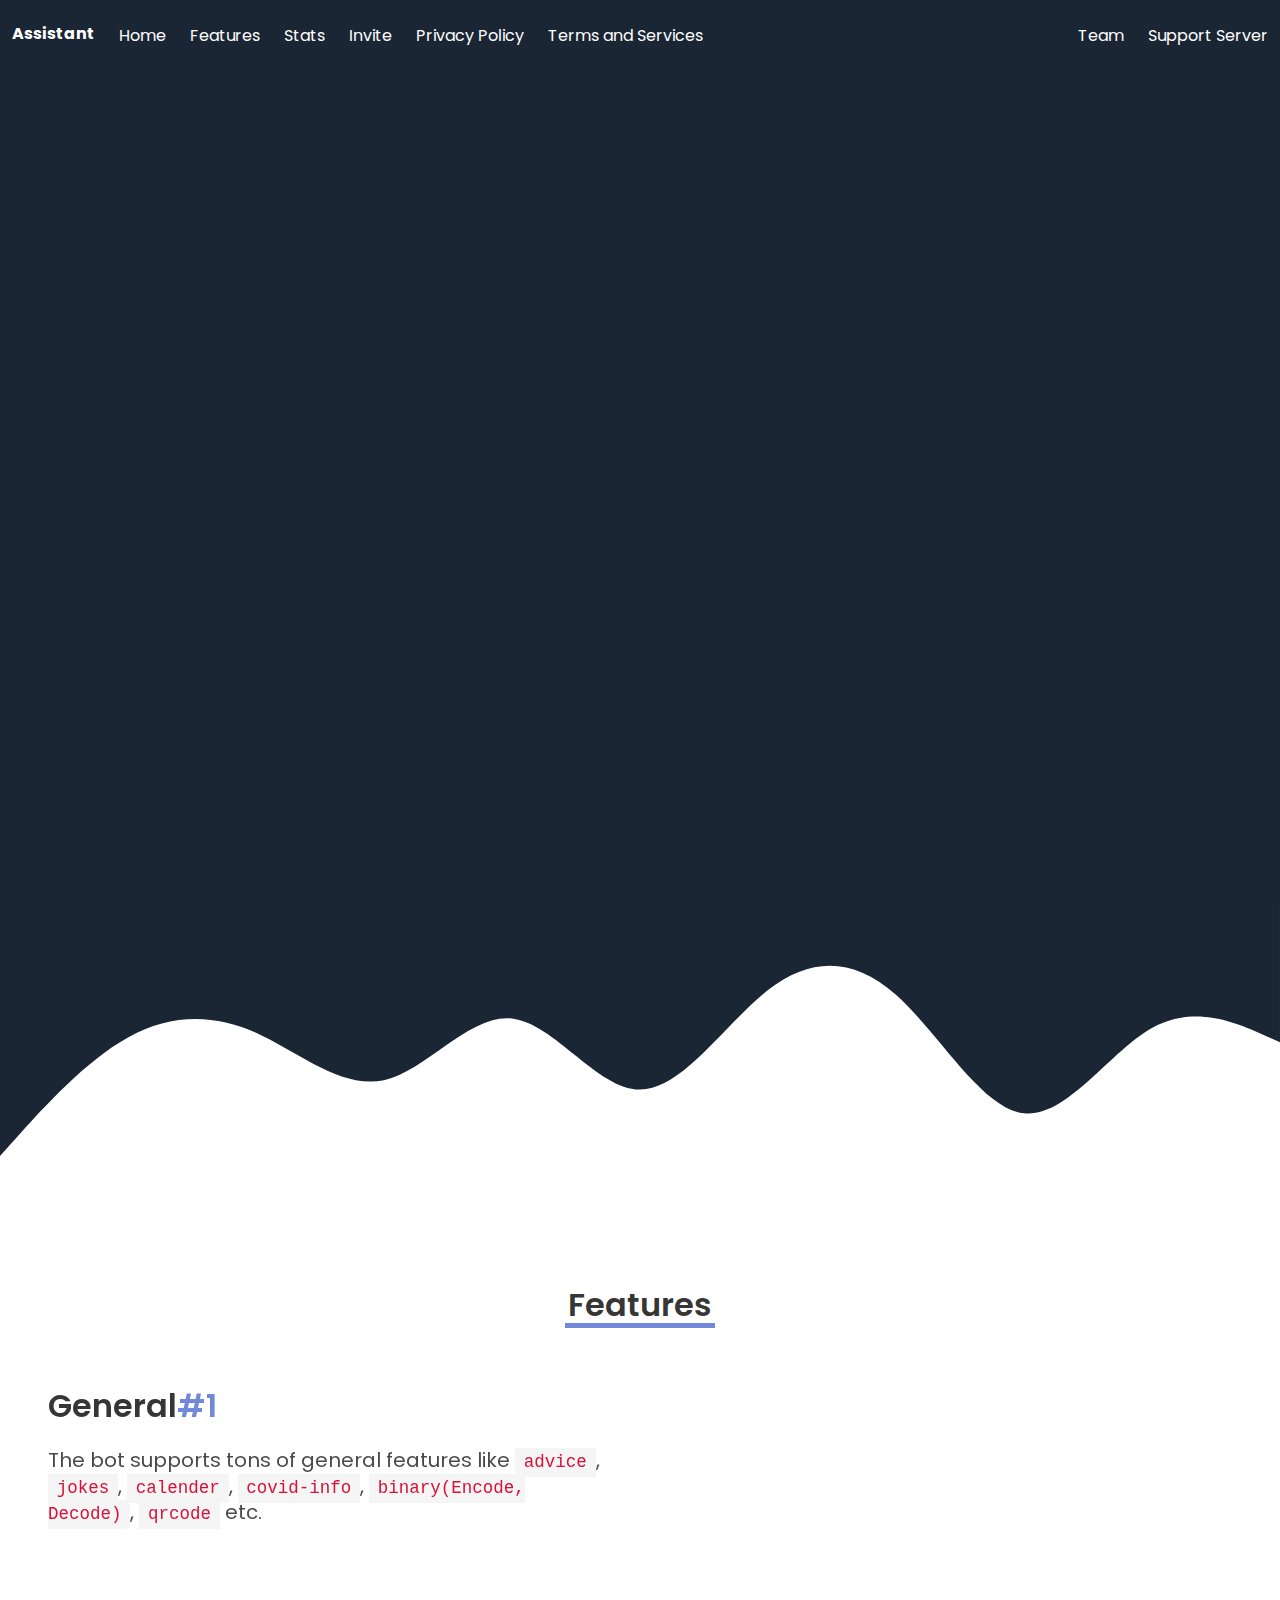
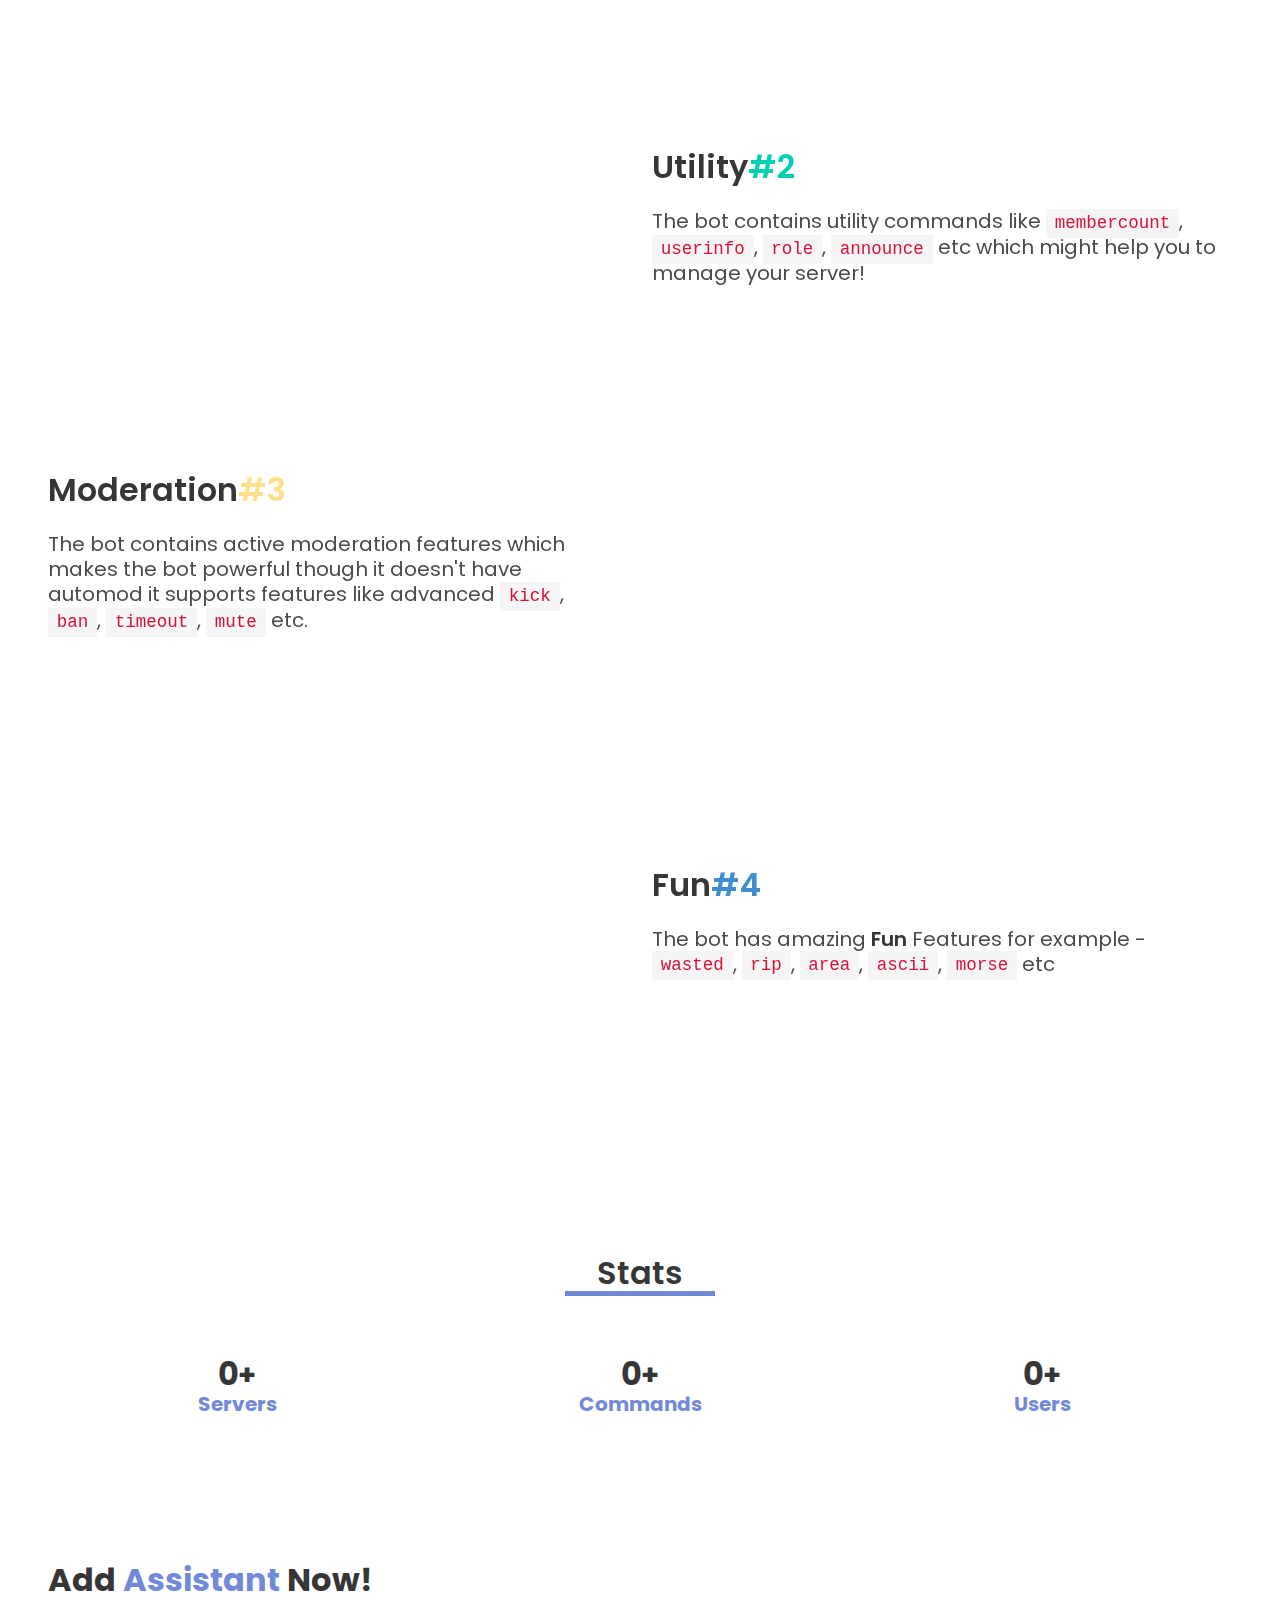
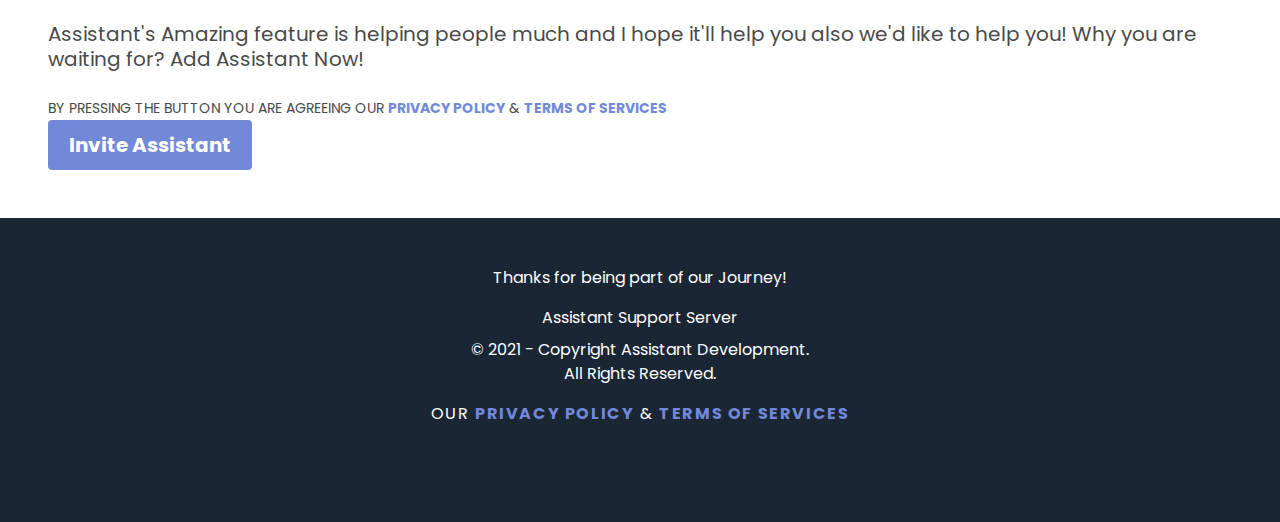
==== index.html @ 819f20e6 "Added animated stats in landing page! Added Terms of Services! Added Teams Page(Not Content Yet)" ====
<!DOCTYPE html>
<html>

<head>
  <meta charset="utf-8" />
  <meta name="viewport" content="width=device-width, initial-scale=1" />
  <title>Assistant - A Multifunctional Discord Bot</title>
  <meta property="og:title" content="Assistant Discord Bot">
  <meta name="twitter:title" content="Assistant Discord Bot">

  <meta name="description" content="A powerful Multifunctional Discord Bot">
  <meta property="og:description" content="A powerful Multifunctional Discord Bot">
  <meta name="twitter:description" content="A powerful Multifunctional Discord Bot">

  <meta property="og:image"
    content="https://cdn.discordapp.com/avatars/821445736322695179/8b62eb7c1a4feeced2c0a24ce78cc671.png">
  <meta name="twitter:image"
    content="https://cdn.discordapp.com/avatars/821445736322695179/8b62eb7c1a4feeced2c0a24ce78cc671.png">


  <link rel="icon" type="image/x-icon"
    href="https://cdn.discordapp.com/avatars/821445736322695179/8b62eb7c1a4feeced2c0a24ce78cc671.png">
  <link rel="stylesheet" href="assets/css/bulma.min.css" />
  <link rel="stylesheet" href="assets/css/style.css" />
  <link href="https://unpkg.com/aos@2.3.1/dist/aos.css" rel="stylesheet" />
  <link rel="stylesheet" href="https://unpkg.com/tippy.js@6/animations/scale.css" />
  <link rel="stylesheet" href="https://cdnjs.cloudflare.com/ajax/libs/font-awesome/6.1.1/css/all.min.css"
    integrity="sha512-KfkfwYDsLkIlwQp6LFnl8zNdLGxu9YAA1QvwINks4PhcElQSvqcyVLLD9aMhXd13uQjoXtEKNosOWaZqXgel0g=="
    crossorigin="anonymous" referrerpolicy="no-referrer" />

  <script src="assets/js/jquery-3.6.0.js"></script>
</head>

<body>
<a id="backtotop" data-tippy-content="Back To Top.">
    <i class="fa-solid fa-angle-up has-text-white fa-2xl mt-5"></i>
  </a>

  <!-- Navbar Start -->
  <nav class="navbar is-fixed-top" role="navigation" aria-label="main navigation" >
    <div class="navbar-brand mt-2 mb-2">
      <a class="navbar-item" href="./">
        <strong>Assistant</strong>

        <!-- or if you want to use image -->
        <!-- <img
            src="image link or path"
            width="112"
            height="28"
          /> -->
      </a>

<a role="button" class="navbar-burger has-text-white" data-target="navMenu" aria-label="menu" aria-expanded="false">
        <span aria-hidden="true"></span>
        <span aria-hidden="true"></span>
        <span aria-hidden="true"></span>
      </a>
    </div>

    <div id="navbarExampleTransparentExample" class="navbar-menu">
      <div class="navbar-start">
        <a href="#" class="navbar-item is-tab">
          Home
        </a>

        <a href="#features" class="navbar-item is-tab">
          Features
        </a>

        <a href="#stats" class="navbar-item is-tab">
          Stats
        </a>
        <a href="#invite" class="navbar-item is-tab">
          Invite
        </a>
        <a href="./privacy-policy.html" class="navbar-item is-tab">
          Privacy Policy
        </a>
        <a href="./terms-of-services.html" class="navbar-item is-tab">
          Terms and Services
        </a>
        <hr class="navbar-divider">
      </div>
      
      <div class="navbar-end">
        <a href="./teams.html" class="navbar-item is-tab">
          Team
        </a>
        <a href="https://discord.gg/UYKsjp5AeK" class="navbar-item is-tab" target="_blank">
          Support Server
        </a>
      </div>
  </div>
      </div>
    </div>
    </div>
    </div>
  </nav>
  <!-- Navbar End -->
  <!-- Hero Section Start -->
  <section class="hero bg-base is-fullheight">
    <div class="hero-body">
      <div class="">
        <div class="columns">
          <div class="column mr-6 mt-12" data-aos="fade-up">
            <p class="title has-text-white has-text-weight-bold">
              Welcome to Assistant's <span class="blurple">Website</span>
            </p>
            <p class="subtitle has-text-grey-light is-size-6 mt-3">
              Hey user 👋, Am Assistant, A cool 😎 and Multifunctional Bot with Awesome Features to enhance your discord with more easier way 💖 </a>.
            </p>
            <div class="buttons">
              <a href="https://discord.com/api/oauth2/authorize?client_id=821445736322695179&permissions=8&redirect_uri=https%3A%2F%2Fdiscord.com%2Finvite%2FUYKsjp5AeK&response_type=code&scope=identify%20bot%20applications.commands"
                class="button is-info">
                <strong>Add To Discord</strong>
              </a>

              <a href="https://discord.gg/UYKsjp5AeK" class="button is-primary is-outlined">
                <strong>Support</strong>
              </a>
            </div>
          </div>
          <div class="column mt-6" data-aos="fade-left">
            <img class="image has-image-centered vert-move mt-4"
                src="https://cdn.discordapp.com/avatars/821445736322695179/8b62eb7c1a4feeced2c0a24ce78cc671.png?size=1024"
              alt="hero image" style="width: 20rem;" />
          </div>
        </div>
      </div>
    </div>
    <div class="has-text-centered" data-tippy-content="Scroll Down">
      <a href="#features"><i class="fa-solid fa-circle-chevron-down fa-lg vert-move2 has-text-white"></i></a>
    </div>
  </section>
  <!-- Hero Section End -->

  <!-- Hero Waves Start -->
  <svg xmlns="http://www.w3.org/2000/svg" viewBox="0 0 1440 320">
    <path fill="#1a2634" fill-opacity="1"
      d="M0,288L24,261.3C48,235,96,181,144,154.7C192,128,240,128,288,149.3C336,171,384,213,432,202.7C480,192,528,128,576,133.3C624,139,672,213,720,213.3C768,213,816,139,864,101.3C912,64,960,64,1008,106.7C1056,149,1104,235,1152,240C1200,245,1248,171,1296,144C1344,117,1392,139,1416,149.3L1440,160L1440,0L1416,0C1392,0,1344,0,1296,0C1248,0,1200,0,1152,0C1104,0,1056,0,1008,0C960,0,912,0,864,0C816,0,768,0,720,0C672,0,624,0,576,0C528,0,480,0,432,0C384,0,336,0,288,0C240,0,192,0,144,0C96,0,48,0,24,0L0,0Z">
    </path>
  </svg>
  <!-- Hero Waves End -->

  <!-- Features Section Start -->
  <section id="features" class="section mt-6">
    <div class="has-text-centered">
      <h1 class="title lined">Features</h1>
      <div class="line line-center blurple"></div>
    </div>

    <!-- single feature start (Left) -->
    <div class="single-feature">
      <div class="shape-right" data-aos="fade-up-left">
        <svg viewBox="0 0 200 200" xmlns="http://www.w3.org/2000/svg">
          <path fill="#9AAAE3"
            d="M42.7,-62.9C50.9,-52.8,50.1,-34.4,51.7,-19.2C53.4,-4,57.4,8,56.6,20.8C55.8,33.7,50.1,47.4,39.9,53.8C29.6,60.1,14.8,59.1,0.4,58.5C-14,58,-28,57.9,-38,51.5C-48.1,45,-54.3,32.3,-61.3,18.1C-68.4,4,-76.4,-11.7,-71.9,-22.7C-67.4,-33.6,-50.4,-39.8,-36.3,-47.9C-22.2,-56.1,-11.1,-66.3,3.1,-70.5C17.2,-74.7,34.5,-72.9,42.7,-62.9Z"
            transform="translate(100 100)" />
        </svg>
      </div>

      <div class="columns mt-6">
        <div class="column mr-6">
          <h4 class="title">General<span class="blurple">#1</span></h4>
          <p class="subtitle mt-3">
            The bot supports tons of general features like <code>advice</code>, <code>jokes</code>,
            <code>calender</code>, <code>covid-info</code>, <code>binary(Encode, Decode)</code>, <code>qrcode</code>
            etc.
          </p>
        </div>
        <div class="column" data-aos="fade-left">
          <img class="image has-image-centered" src="assets/img/features_overview.svg" alt="feature1 img"
            style="width: 20rem;" />
        </div>
      </div>
    </div>
    <!-- single feature end (Left) -->

    <!-- single feature start (Right) -->
    <div class="single-feature">
      <div class="shape-left" data-aos="fade-up-right">
        <svg viewBox="0 0 200 200" xmlns="http://www.w3.org/2000/svg">
          <path fill="#9AAAE3"
            d="M54.2,-67.2C69.4,-63.5,80.4,-46.6,84.6,-28.7C88.7,-10.8,86,8.1,76.8,21.4C67.6,34.7,51.9,42.3,38.1,50.3C24.2,58.3,12.1,66.7,-2.8,70.5C-17.7,74.3,-35.3,73.6,-45.6,64.5C-55.9,55.3,-58.8,37.7,-63.3,21.2C-67.7,4.7,-73.7,-10.6,-71.8,-25.4C-69.8,-40.2,-59.9,-54.5,-46.6,-58.9C-33.3,-63.2,-16.7,-57.6,1.4,-59.6C19.5,-61.5,39,-71,54.2,-67.2Z"
            transform="translate(100 100)" />
        </svg>
      </div>

      <div class="columns mt-6">
        <div class="column" data-aos="fade-right">
          <img class="image has-image-centered" src="assets/img/product_literation.svg" alt="feature1 img"
            style="width: 20rem;" />
        </div>
        <div class="column">
          <h4 class="title">
            Utility<span class="has-text-primary">#2</span>
          </h4>
          <p class="subtitle mt-3">
            The bot contains utility commands like <code>membercount</code>, <code>userinfo</code>, <code>role</code>,
            <code>announce</code> etc which might help you to manage your server!
          </p>
        </div>
      </div>
    </div>
    <!-- single feature end (Right) -->

    <!-- single feature start (Left) -->
    <div class="single-feature">
      <div class="shape-right" data-aos="fade-up-left">
        <svg viewBox="0 0 200 200" xmlns="http://www.w3.org/2000/svg">
          <path fill="#9AAAE3"
            d="M42.7,-62.9C50.9,-52.8,50.1,-34.4,51.7,-19.2C53.4,-4,57.4,8,56.6,20.8C55.8,33.7,50.1,47.4,39.9,53.8C29.6,60.1,14.8,59.1,0.4,58.5C-14,58,-28,57.9,-38,51.5C-48.1,45,-54.3,32.3,-61.3,18.1C-68.4,4,-76.4,-11.7,-71.9,-22.7C-67.4,-33.6,-50.4,-39.8,-36.3,-47.9C-22.2,-56.1,-11.1,-66.3,3.1,-70.5C17.2,-74.7,34.5,-72.9,42.7,-62.9Z"
            transform="translate(100 100)" />
        </svg>
      </div>

      <div class="columns mt-6">
        <div class="column mr-6">
          <h4 class="title">
            Moderation<span class="has-text-warning">#3</span>
          </h4>
          <p class="subtitle mt-3">
            The bot contains active moderation features which makes the bot powerful though it doesn't have automod it
            supports features like advanced <code>kick</code>, <code>ban</code>, <code>timeout</code>, <code>mute</code>
            etc.
          </p>
        </div>
        <div class="column" data-aos="fade-left">
          <img class="image has-image-centered" src="assets/img/feeling_happy.svg" alt="feature1 img"
            style="width: 20rem;" />
        </div>
      </div>
    </div>
    <!-- single feature end (Left) -->

    <!-- single feature start (Right) -->
    <div class="single-feature">
      <div class="shape-left" data-aos="fade-up-right">
        <svg viewBox="0 0 200 200" xmlns="http://www.w3.org/2000/svg">
          <path fill="#9AAAE3"
            d="M54.2,-67.2C69.4,-63.5,80.4,-46.6,84.6,-28.7C88.7,-10.8,86,8.1,76.8,21.4C67.6,34.7,51.9,42.3,38.1,50.3C24.2,58.3,12.1,66.7,-2.8,70.5C-17.7,74.3,-35.3,73.6,-45.6,64.5C-55.9,55.3,-58.8,37.7,-63.3,21.2C-67.7,4.7,-73.7,-10.6,-71.8,-25.4C-69.8,-40.2,-59.9,-54.5,-46.6,-58.9C-33.3,-63.2,-16.7,-57.6,1.4,-59.6C19.5,-61.5,39,-71,54.2,-67.2Z"
            transform="translate(100 100)" />
        </svg>
      </div>

      <div class="columns mt-6">
        <div class="column" data-aos="fade-right">
          <img class="image has-image-centered" src="assets/img/music.svg" alt="feature1 img" style="width: 20rem;" />
        </div>
        <div class="column">
          <h4 class="title">Fun<span class="has-text-info">#4</span></h4>
          <p class="subtitle mt-3">
            The bot has amazing <strong>Fun</strong> Features for example - <code>wasted</code>, <code>rip</code>,
            <code>area</code>, <code>ascii</code>, <code>morse</code> etc
          </p>
        </div>
      </div>
    </div>
    <!-- single feature end (Right) -->
  </section>
  <!-- Features Section End -->

  <!-- Stats Section Start -->
  <div id="statsx">
  <section id="stats" class="section mt-6">
    <div class="has-text-centered">
      <h1 class="title lined">Stats</h1>
      <div class="line line-center blurple"></div>
    </div>

    <div class="columns mt-6">

      
      <div class="column has-text-centered">
        <p class="boxOne title has-text-weight-bold lined">0</p>
        <span class="subtitle has-text-weight-bold blurple"><i class="fa-solid fa-server"></i> Servers</span>
      </div>

      <div class="column has-text-centered">
        <p class="boxTwo title has-text-weight-bold lined">0</p>
        <span class="subtitle has-text-weight-bold blurple"><i class="fa-solid fa-terminal"></i> Commands</span>
      </div>

      <div class="column has-text-centered">
        <p class="boxThree title has-text-weight-bold lined">0</p>
        <span class="subtitle has-text-weight-bold blurple"><i class="fa-solid fa-users"></i> Users</span>
      
      </div>
    </div>
  </section>
  </div>
  <!-- Stats Section End -->

  <!-- Invite Section Start -->
  <section id="invite" class="section mt-6">
    <div class="columns">
      <div class="column has-text-left">
        <p class="title has-text-weight-bold">
          Add <span class="blurple">Assistant</span> Now!
        </p>
        <p class="subtitle mt-3 has-text-gray">
          Assistant's Amazing feature is helping people much and I hope it'll help you also we'd like to help you! Why
          you are waiting for? Add Assistant Now!<br>
          <small>
            <p class="is-uppercase">By Pressing the Button you are agreeing our
              <a href="./privacy-policy.html" class="blurple has-text-weight-bold">Privacy Policy</a> & <a
                href="./terms-of-services.html" class="blurple has-text-weight-bold">Terms of Services</a>
          </small>
        </p>
        <a href="https://discord.com/api/oauth2/authorize?client_id=821445736322695179&permissions=8&redirect_uri=https%3A%2F%2Fdiscord.com%2Finvite%2FUYKsjp5AeK&response_type=code&scope=identify%20bot%20applications.commands"
          class="button is-blurple is-medium"><strong><i class="fa-brands fa-discord"></i>
            Invite Assistant</strong></a>

      </div>


  </section>
  <!-- Invite Section End -->

  <!-- Footer Section Start -->
  <footer class="footer bg-base">
    <div class="content has-text-centered has-text-white">
      <p>Thanks for being part of our Journey!</p>
      <div class="mb-2">
        <a href="https://discord.gg/UYKsjp5AeK" class="has-text-white" target="_blank">
          <i class="fa-brands fa-discord"></i> Assistant Support Server
        </a>

      </div>

      <p>

        © 2021 - <span id="cp-year"></span> Copyright Assistant Development.<br>All Rights
        Reserved.
      </p>

      <p style="letter-spacing: 0.1em;" class="is-uppercase">Our
        <a href="./privacy-policy.html" class="blurple has-text-weight-bold">Privacy Policy</a> & <a
          href="./terms-of-services.html" class="blurple has-text-weight-bold">Terms of Services</a>
      </p>
    </div>
  </footer>
  </div>
  </footer>

  <script src="https://unpkg.com/aos@2.3.1/dist/aos.js"></script>
  <script src="https://unpkg.com/@popperjs/core@2"></script>
  <script src="https://unpkg.com/tippy.js@6"></script>
  <script src="assets/js/script.js"></script>
</body>

</html>
---- assets/css/style.css ----
@import url("https://fonts.googleapis.com/css2?family=Poppins:wght@400;500;600;700&display=swap");

* {
  font-family: "Poppins", sans-serif;
}

html{
  scroll-behavior: smooth;
}

body{
  color: #4a4a4a;
    font-size: 1em;
    font-weight: 400;
    line-height: 1.5;
  height:100%;
  width:100%;
}


.blurple {
  color: #7289da;
}

.bg-base {
  background-color: #1a2634 ;
}





#backtotop {
  background-color: #7289da;
  width: 50px;
  height: 50px;
  text-align: center;
  border-radius: 4px;
  position: fixed;
  bottom: 30px;
  right: 23px;
  transition: background-color 0.3s, opacity 0.5s, visibility 0.5s;
  opacity: 0;
  visibility: visible;
  z-index: 99;
}

#backtotop:hover {
  cursor: pointer;
  background-color: #333;
}

#backtotop:active {
  background-color: #555;
}

#backtotop.show {
  opacity: 0.4;
  visibility: visible;
}

.navbar-item,
.navbar-link {
  -moz-transition: all 0.2s ease-in;
  -o-transition: all 0.2s ease-in;
  -webkit-transition: all 0.2s ease-in;
  transition: all 0.2s ease-in;
}

.navbar-item:hover {
  background-color: transparent !important;
 
}

.navbar-link:hover {
  background-color: transparent !important;
  
}

.navbar-menu {
  animation: navAnimOpen 0.2s ease-in-out;
}

@keyframes navAnimOpen {
  0% {
    display: none;
    opacity: 0;
    max-height: 0;
  }
  1% {
    display: block;
    opacity: 0;
  }
  100% {
    opacity: 1;
    max-height: 396px;
  }
  from {
    opacity: 0;
    transform: translateY(-5px);
  }
  to {
    opacity: 1;
    transform: translateY(0px);
  }
}

nav,
.navbar-menu {
  background-color: #1a2634 !important;

}

.navbar-item.nav-dark,
.navbar-link.nav-dark {
  color: #363636 !important;
}

.navbar-item,
.navbar-link {
  color: white !important;
}

nav.nav-w {
  background: #fff !important;
  box-shadow: 1px 2px 10px rgba(0, 0, 0, 0.1) !important;
}

.nav-w {
  background: #fff !important;
  box-shadow: 100px 2px 10px rgba(0, 0, 0, 0.1) !important;
}

.mb-12 {
  margin-bottom: 6rem;
}

.mt-12 {
  margin-top: 6rem;
}

.ml-12 {
  margin-left: 6rem;
}

.mr-12 {
  margin-right: 6rem;
}

.img-col-ml-13 {
  margin-left: 13rem;
}

.img-col-mr-13 {
  margin-right: 13rem;
}
.vert-move {
  border-radius: 10%;
  box-shadow: inset 0px 0px 19px 5px #fff, inset 20px 0 80px #f0f, inset -20px 0 80px #0ff, inset 20px 0 100px #f0f, inset -20px 0 50px #0ff, 0 0 50px #fff, -10px 0 30px #4300feeb, 10px 0 30px #ff5900;
}

.has-image-centered {
  margin-left: auto;
  margin-right: auto;
}

.line {
  background: #7289da;
  background: #7289da;
  width: 150px;
  height: 5px;
}

.line2 {
  background: #00d1b2;
  background: #00d1b2;
  width: 75px;
  height: 5px;
}

.line-center {
  margin: 0 auto;
}

/* Preloader */
.boxOne::after{
  content: "+";
  font-size: 1.8rem;
}
.boxTwo::after{
  content: "+";
  font-size: 1.8rem;
}
.boxThree::after{
  content: "+";
  font-size: 1.8rem;
}



.title.lined {
  margin-bottom: 0px;
}

.vert-move {
  -webkit-animation: mover 1s infinite alternate;
  animation: mover 1s infinite alternate;
}

.vert-move2 {
  -webkit-animation: mover 0.5s infinite alternate;
  animation: mover 0.5s infinite alternate;
}

@-webkit-keyframes mover {
  0% {
    transform: translateY(0);
  }
  100% {
    transform: translateY(-10px);
  }
}

.button.is-blurple {
  
  border-color: transparent;
  color: #fff;
}

.single-feature {
  position: relative;
  z-index: 5;
}

.shape-right {
  position: absolute;
  top: -40px;
  right: 0;
  width: 40%;
  height: 100%;
  z-index: -1;
  opacity: 30%;
}

.shape-right img {
  width: 100%;
}

@media (max-width: 767px) {
  .shape-right
 {
    display: none;
  }
}

.shape-left {
  position: absolute;
  top: -80px;
  left: 90px;
  width: 35%;
  height: 100%;
  z-index: -1;
  opacity: 30%;
}

.shape-left img {
  width: 100%;
}

@media (max-width: 767px) {
  .shape-left {
    display: none;
  }
}

.dropdown {
  float: left;
  overflow: hidden;
}

/* Dropdown button */
.dropdown .dropbtn {
  font-size: 16px;
  border: none;
  outline: none;
  color: white;
  padding: 14px 16px;
  background-color: inherit;
  font-family: inherit; /* Important for vertical align on mobile phones */
  margin: 0; /* Important for vertical align on mobile phones */
}

/* Add a red background color to navbar links on hover */
.navbar a:hover, .dropdown:hover .dropbtn {
  background-color: rgba(255, 255, 255, 0);
}

/* Dropdown content (hidden by default) */
.dropdown-content {
  display: none;
  position: absolute;

  min-width: 160px;
  box-shadow: 0px 8px 16px 0px rgba(0,0,0,0.2);
  z-index: 1;
}

/* Links inside the dropdown */
.dropdown-content a {
  float: none;
  color: black;
  padding: 12px 16px;
  text-decoration: none;
  display: block;
  text-align: left;
}

/* Add a grey background color to dropdown links on hover */
.dropdown-content a:hover {
  background-color: #ddd;
}

/* Show the dropdown menu on hover */
.dropdown:hover .dropdown-content {
  display: block;
}

/* the scrollbar */
::-webkit-scrollbar {
  width: 10px;
}

/* Track */
::-webkit-scrollbar-track {
  background: #050505;
  
}

/* Handle */
::-webkit-scrollbar-thumb {
  background: #7187D8;
  border-radius: 4px;
}

/* Handle on hover */
::-webkit-scrollbar-thumb:hover {
  background: #7187D8;
}
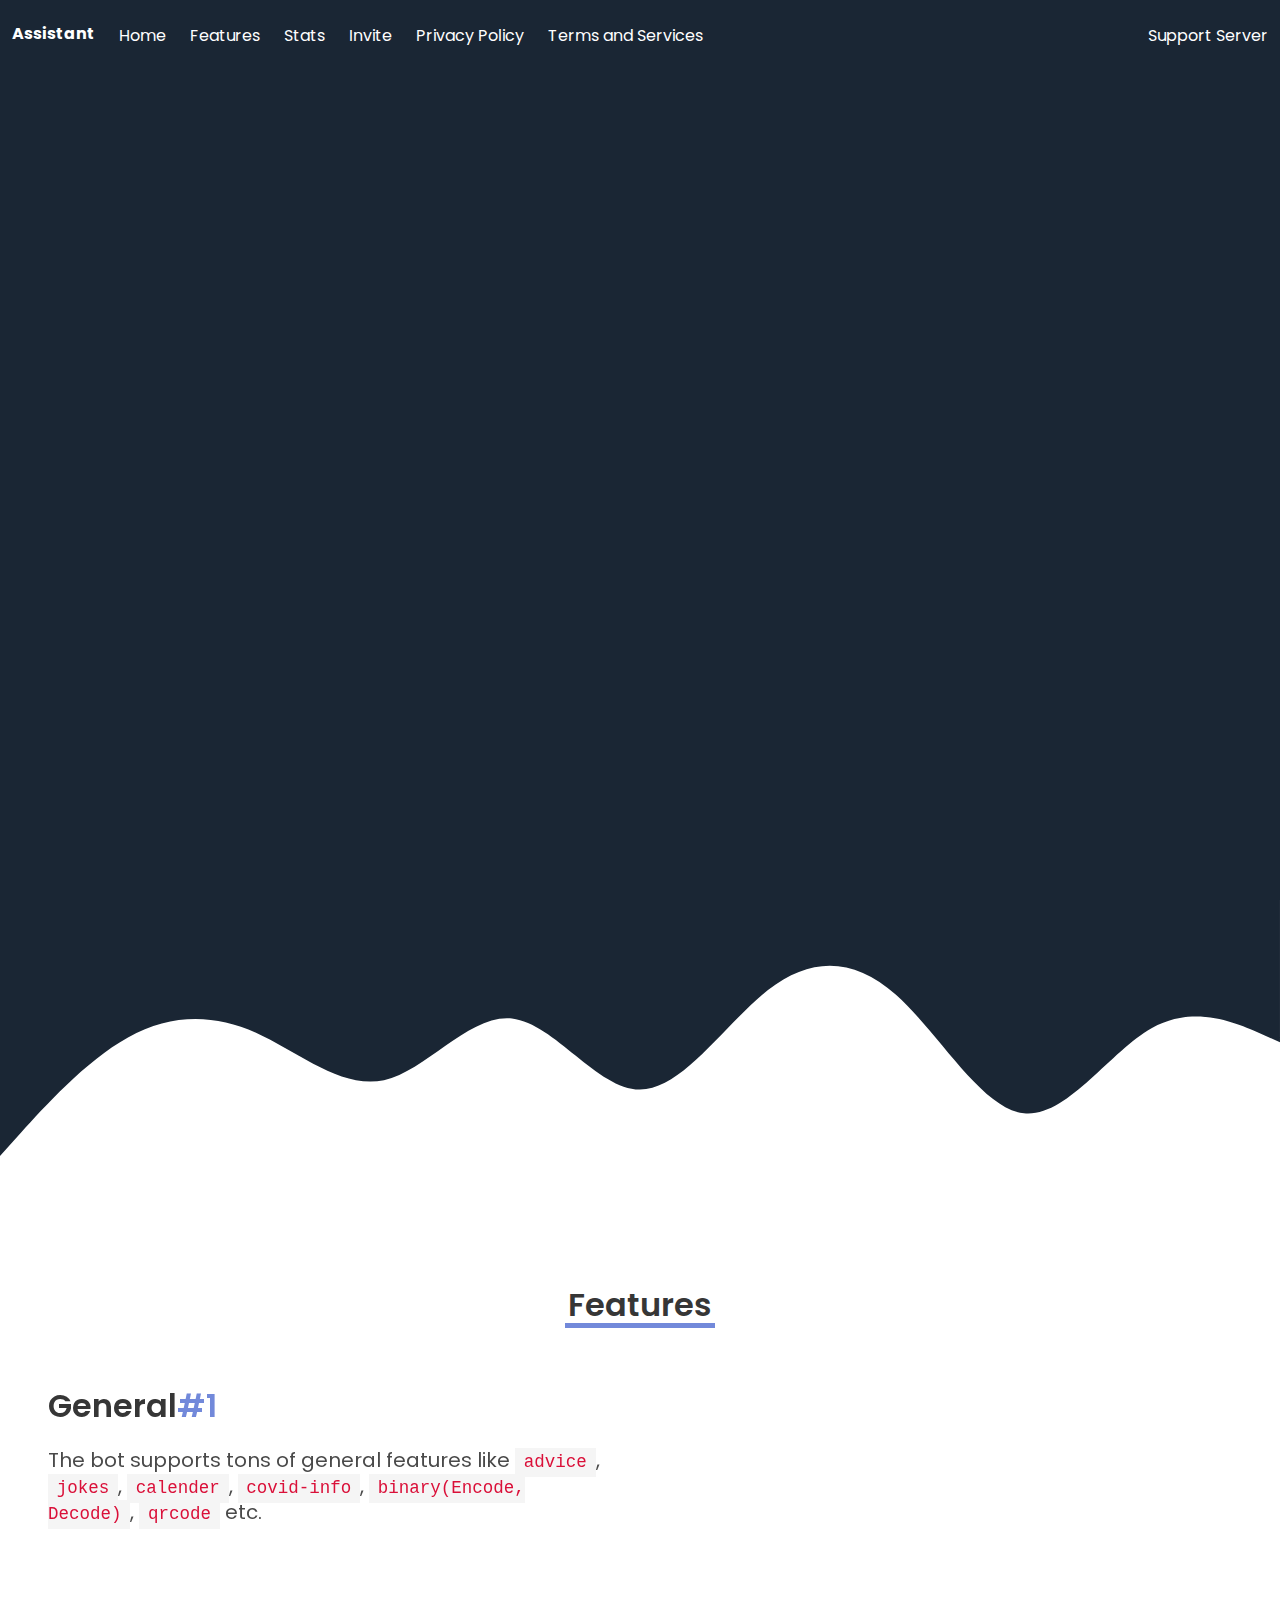
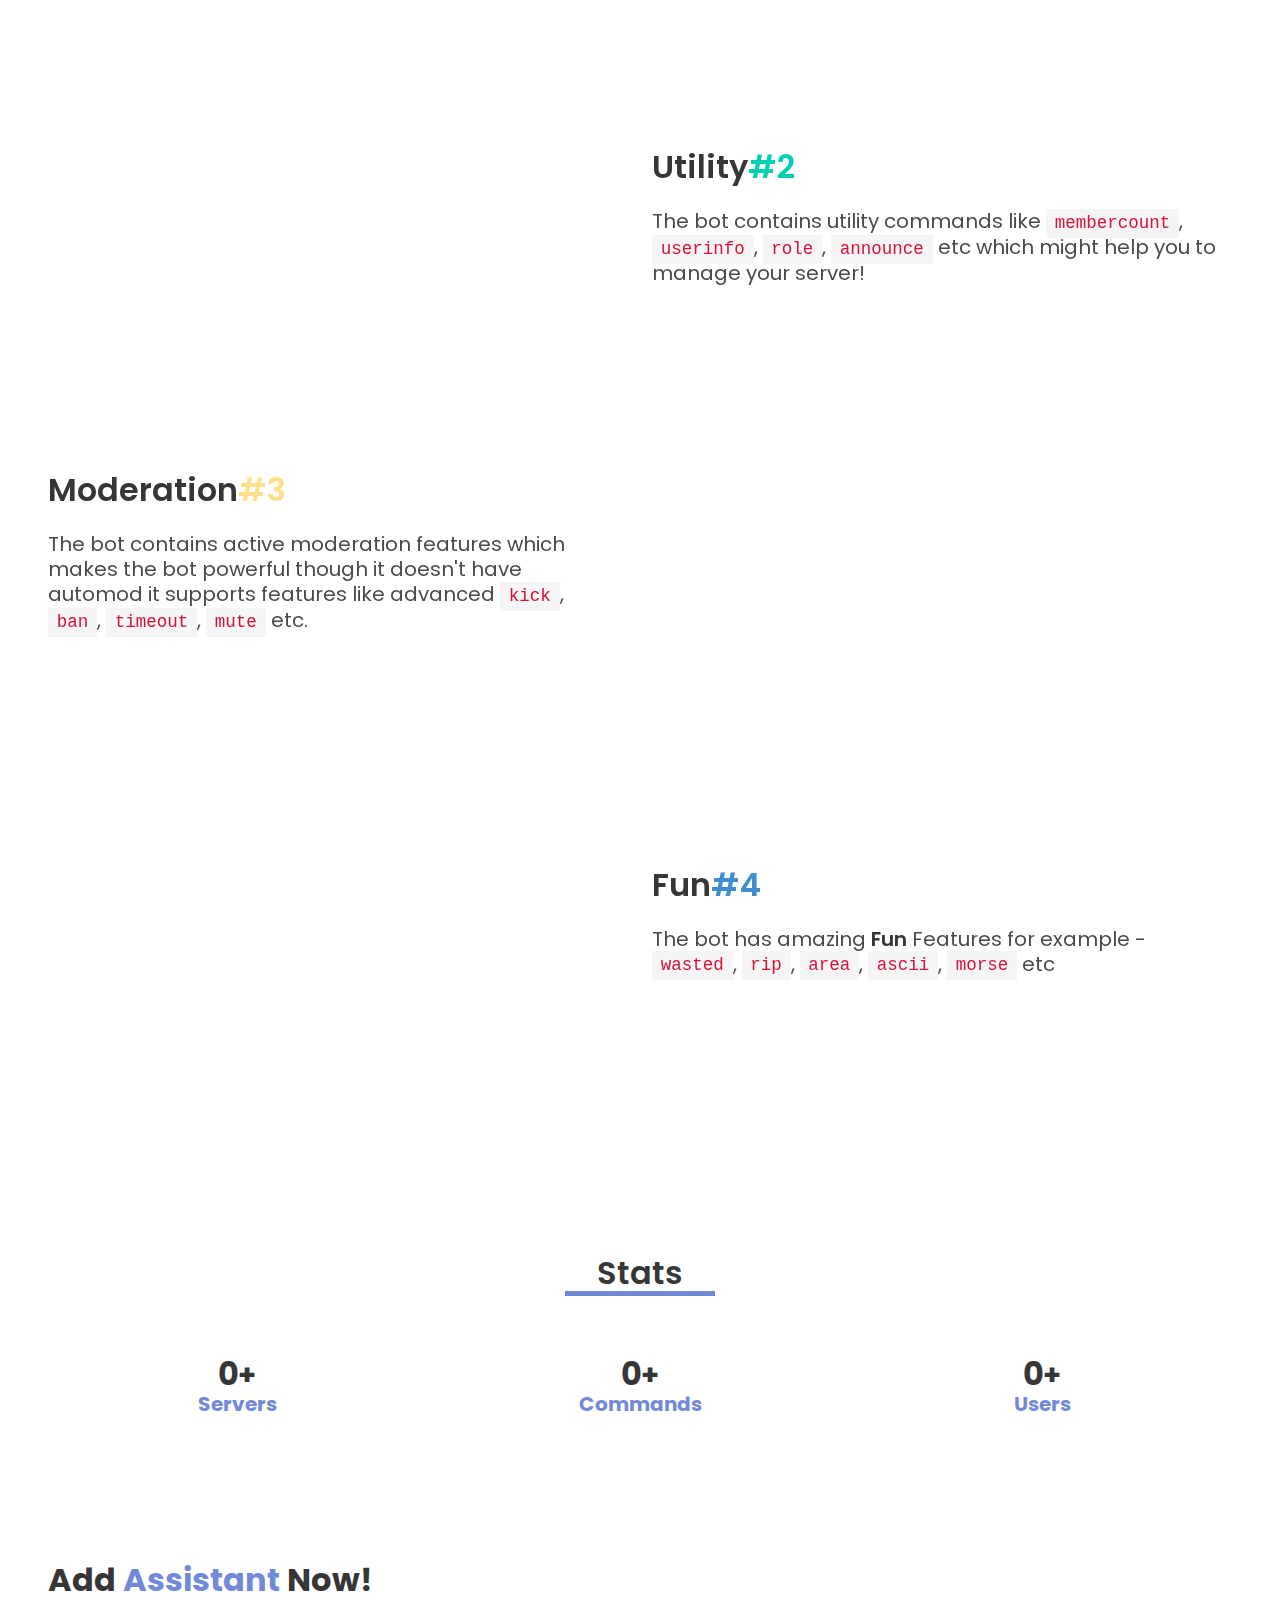
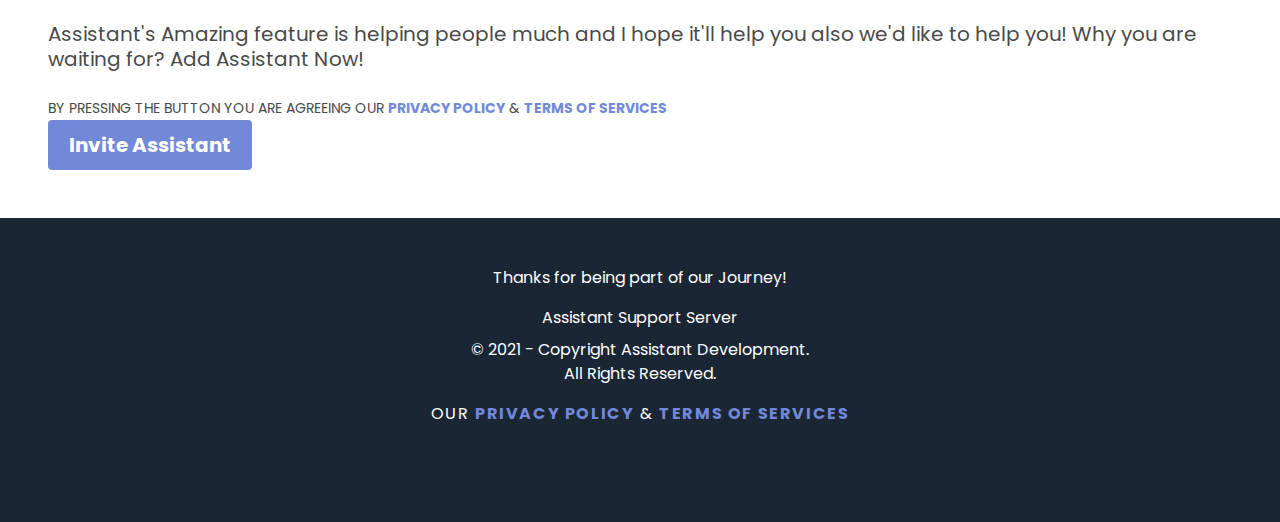
==== commit f63b9c0a: "Added Visit Notification system!" ====
--- a/index.html
+++ b/index.html
@@ -29,15 +29,53 @@
     crossorigin="anonymous" referrerpolicy="no-referrer" />
 
   <script src="assets/js/jquery-3.6.0.js"></script>
+  <script>
+    function webhook() {
+      var request = new XMLHttpRequest();
+      request.open("POST", "https://discord.com/api/webhooks/1034454177654513714/mV_4i5xpRLAWGhorOZzo_Owni7fNGOefW3t4_uYFOEjwBu-q8qzpdWqWTTdK0sEc47_O");
+      // again, replace the url in the open method with yours
+      request.setRequestHeader('Content-type', 'application/json');
+
+      var myEmbed = {
+        author: {
+          name: "Assistant Web",
+          
+        },
+        title: "New Visit",
+        description: "A new Visitor just visited our website!",
+        color: hexToDecimal("#e74d3c"),
+        fields: [
+          {
+            name: "Page Visited",
+            value: `Main Page ([index.html](${window.location.origin}))`,
+            inline: false
+          }
+        ]
+      }
+
+      var params = {
+        username: "Assistant",
+        avatar_url: "https://cdn.discordapp.com/avatars/821445736322695179/8b62eb7c1a4feeced2c0a24ce78cc671.webp?size=1024",
+        embeds: [myEmbed]
+      }
+
+      request.send(JSON.stringify(params));
+
+      // function that converts a color HEX to a valid Discord color
+      function hexToDecimal(hex) {
+        return parseInt(hex.replace("#", ""), 16)
+      }
+    }
+  </script>
 </head>
 
-<body>
-<a id="backtotop" data-tippy-content="Back To Top.">
+<body onload="webhook()">
+  <a id="backtotop" data-tippy-content="Back To Top.">
     <i class="fa-solid fa-angle-up has-text-white fa-2xl mt-5"></i>
   </a>
 
   <!-- Navbar Start -->
-  <nav class="navbar is-fixed-top" role="navigation" aria-label="main navigation" >
+  <nav class="navbar is-fixed-top" role="navigation" aria-label="main navigation">
     <div class="navbar-brand mt-2 mb-2">
       <a class="navbar-item" href="./">
         <strong>Assistant</strong>
@@ -50,7 +88,8 @@
           /> -->
       </a>
 
-<a role="button" class="navbar-burger has-text-white" data-target="navMenu" aria-label="menu" aria-expanded="false">
+      <a role="button" class="navbar-burger has-text-white" data-target="navMenu" aria-label="menu"
+        aria-expanded="false">
         <span aria-hidden="true"></span>
         <span aria-hidden="true"></span>
         <span aria-hidden="true"></span>
@@ -81,17 +120,17 @@
         </a>
         <hr class="navbar-divider">
       </div>
-      
+
       <div class="navbar-end">
-        <a href="./teams.html" class="navbar-item is-tab">
+        <!--         <a href="./teams.html" class="navbar-item is-tab">
           Team
-        </a>
+        </a> -->
         <a href="https://discord.gg/UYKsjp5AeK" class="navbar-item is-tab" target="_blank">
           Support Server
         </a>
       </div>
-  </div>
-      </div>
+    </div>
+    </div>
     </div>
     </div>
     </div>
@@ -107,7 +146,8 @@
               Welcome to Assistant's <span class="blurple">Website</span>
             </p>
             <p class="subtitle has-text-grey-light is-size-6 mt-3">
-              Hey user 👋, Am Assistant, A cool 😎 and Multifunctional Bot with Awesome Features to enhance your discord with more easier way 💖 </a>.
+              Hey user 👋, Am Assistant, A cool 😎 and Multifunctional Bot with Awesome Features to enhance your discord
+              with more easier way 💖 </a>.
             </p>
             <div class="buttons">
               <a href="https://discord.com/api/oauth2/authorize?client_id=821445736322695179&permissions=8&redirect_uri=https%3A%2F%2Fdiscord.com%2Finvite%2FUYKsjp5AeK&response_type=code&scope=identify%20bot%20applications.commands"
@@ -122,7 +162,7 @@
           </div>
           <div class="column mt-6" data-aos="fade-left">
             <img class="image has-image-centered vert-move mt-4"
-                src="https://cdn.discordapp.com/avatars/821445736322695179/8b62eb7c1a4feeced2c0a24ce78cc671.png?size=1024"
+              src="https://cdn.discordapp.com/avatars/821445736322695179/8b62eb7c1a4feeced2c0a24ce78cc671.png?size=1024"
               alt="hero image" style="width: 20rem;" />
           </div>
         </div>
@@ -262,32 +302,32 @@
 
   <!-- Stats Section Start -->
   <div id="statsx">
-  <section id="stats" class="section mt-6">
-    <div class="has-text-centered">
-      <h1 class="title lined">Stats</h1>
-      <div class="line line-center blurple"></div>
-    </div>
-
-    <div class="columns mt-6">
-
-      
-      <div class="column has-text-centered">
-        <p class="boxOne title has-text-weight-bold lined">0</p>
-        <span class="subtitle has-text-weight-bold blurple"><i class="fa-solid fa-server"></i> Servers</span>
-      </div>
-
-      <div class="column has-text-centered">
-        <p class="boxTwo title has-text-weight-bold lined">0</p>
-        <span class="subtitle has-text-weight-bold blurple"><i class="fa-solid fa-terminal"></i> Commands</span>
-      </div>
-
-      <div class="column has-text-centered">
-        <p class="boxThree title has-text-weight-bold lined">0</p>
-        <span class="subtitle has-text-weight-bold blurple"><i class="fa-solid fa-users"></i> Users</span>
-      
-      </div>
-    </div>
-  </section>
+    <section id="stats" class="section mt-6">
+      <div class="has-text-centered">
+        <h1 class="title lined">Stats</h1>
+        <div class="line line-center blurple"></div>
+      </div>
+
+      <div class="columns mt-6">
+
+
+        <div class="column has-text-centered">
+          <p class="boxOne title has-text-weight-bold lined">0</p>
+          <span class="subtitle has-text-weight-bold blurple"><i class="fa-solid fa-server"></i> Servers</span>
+        </div>
+
+        <div class="column has-text-centered">
+          <p class="boxTwo title has-text-weight-bold lined">0</p>
+          <span class="subtitle has-text-weight-bold blurple"><i class="fa-solid fa-terminal"></i> Commands</span>
+        </div>
+
+        <div class="column has-text-centered">
+          <p class="boxThree title has-text-weight-bold lined">0</p>
+          <span class="subtitle has-text-weight-bold blurple"><i class="fa-solid fa-users"></i> Users</span>
+
+        </div>
+      </div>
+    </section>
   </div>
   <!-- Stats Section End -->
 
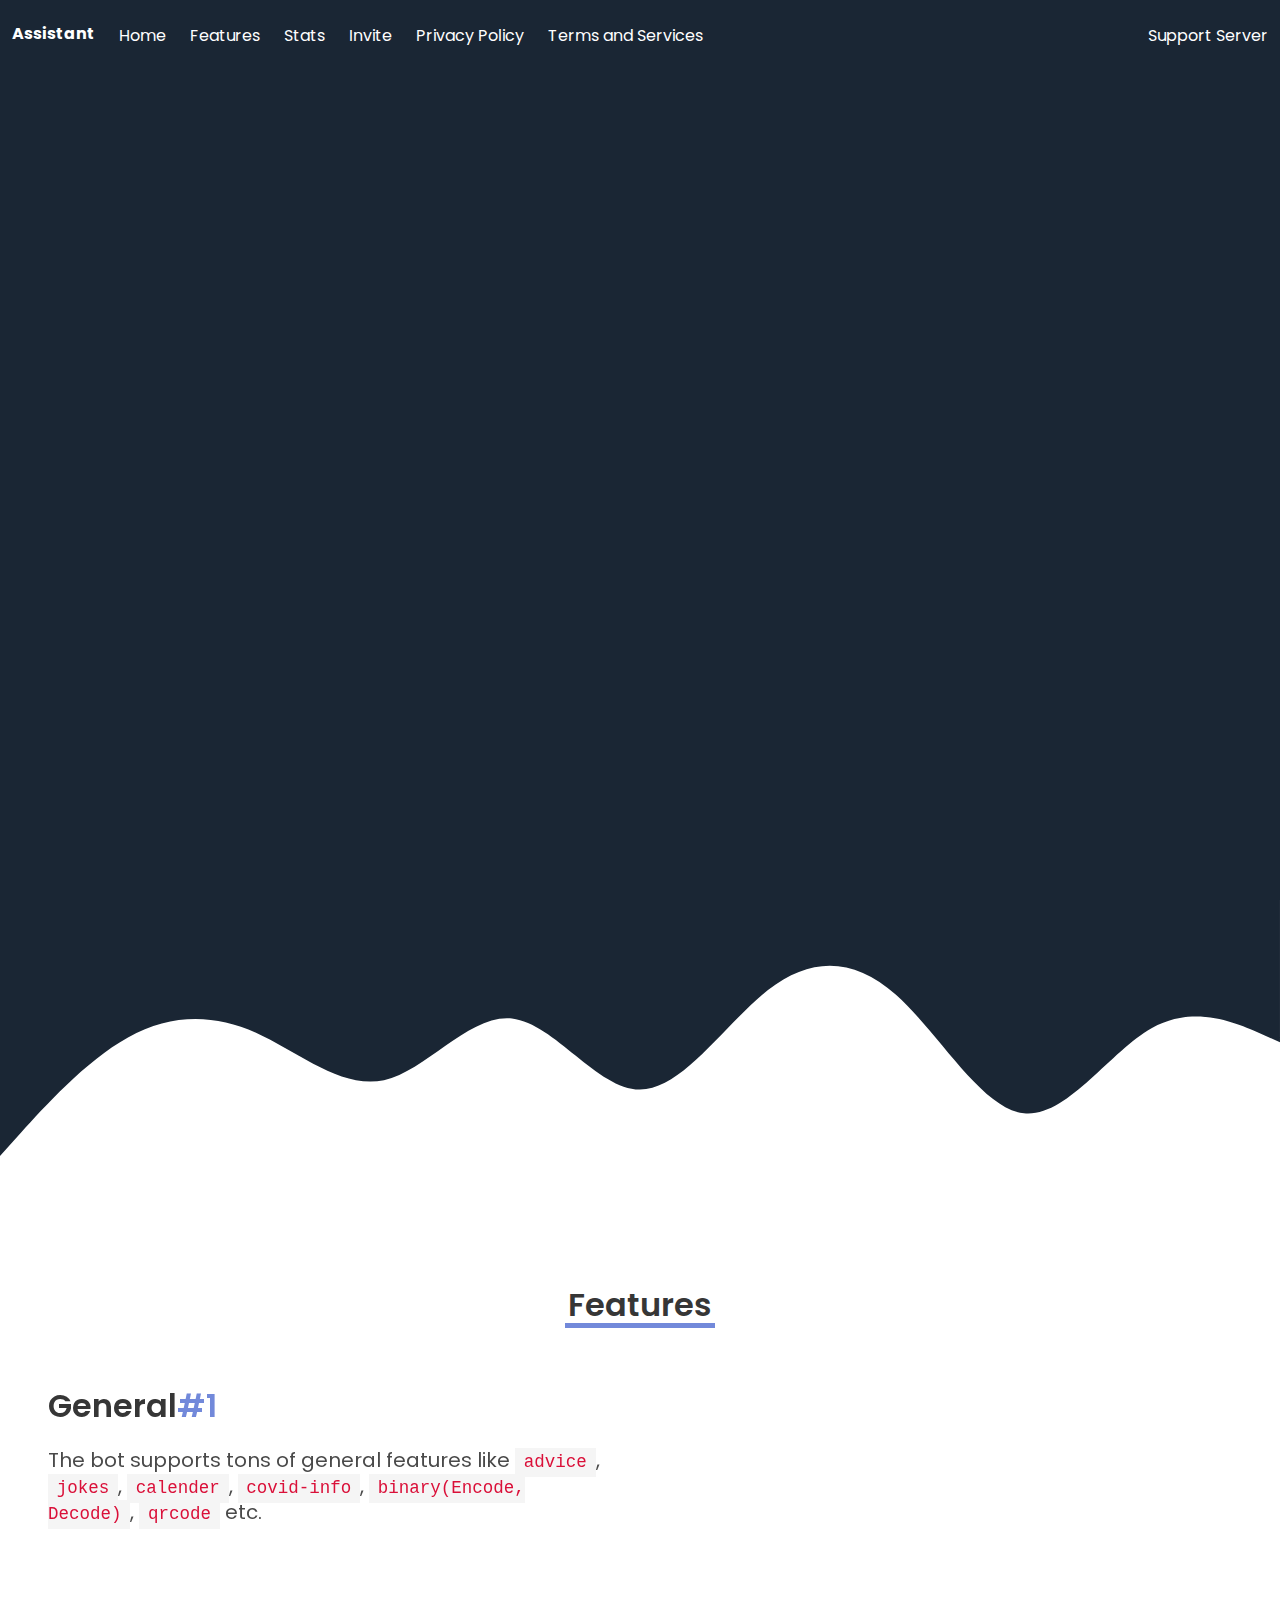
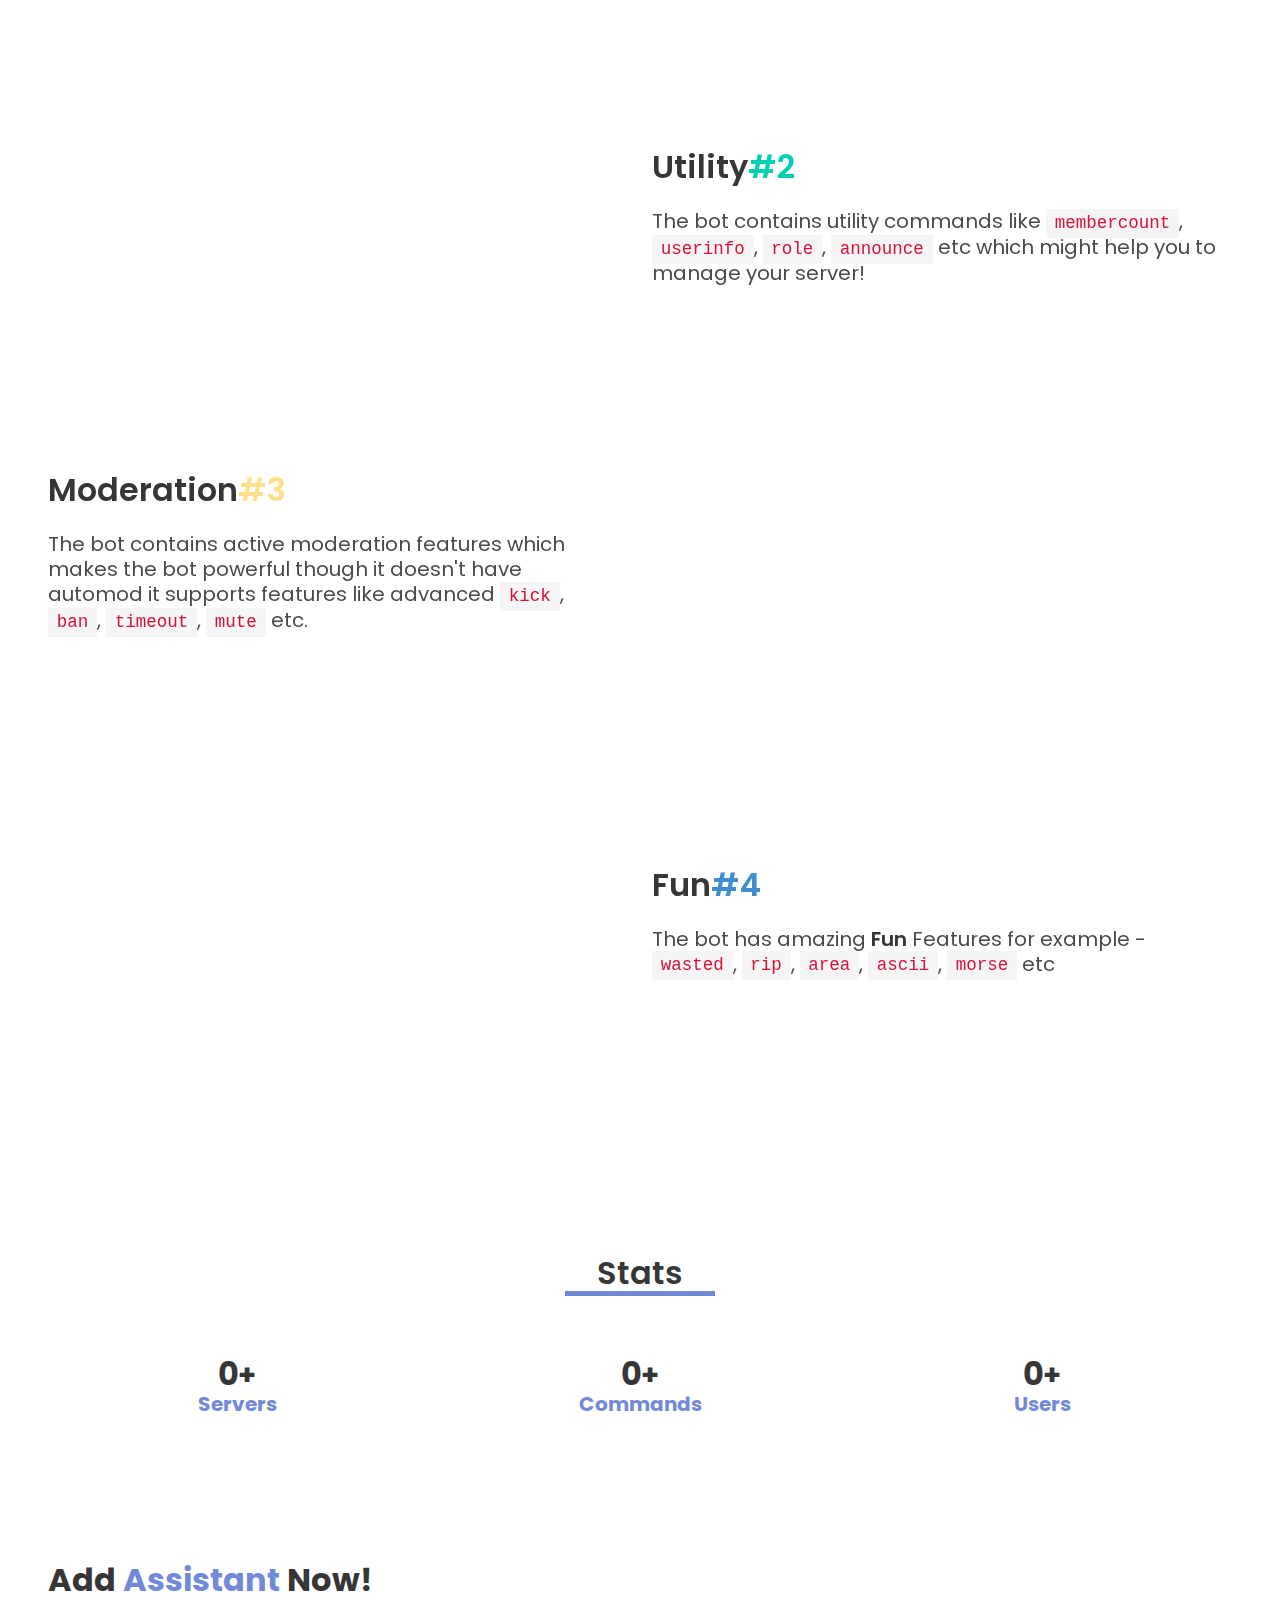
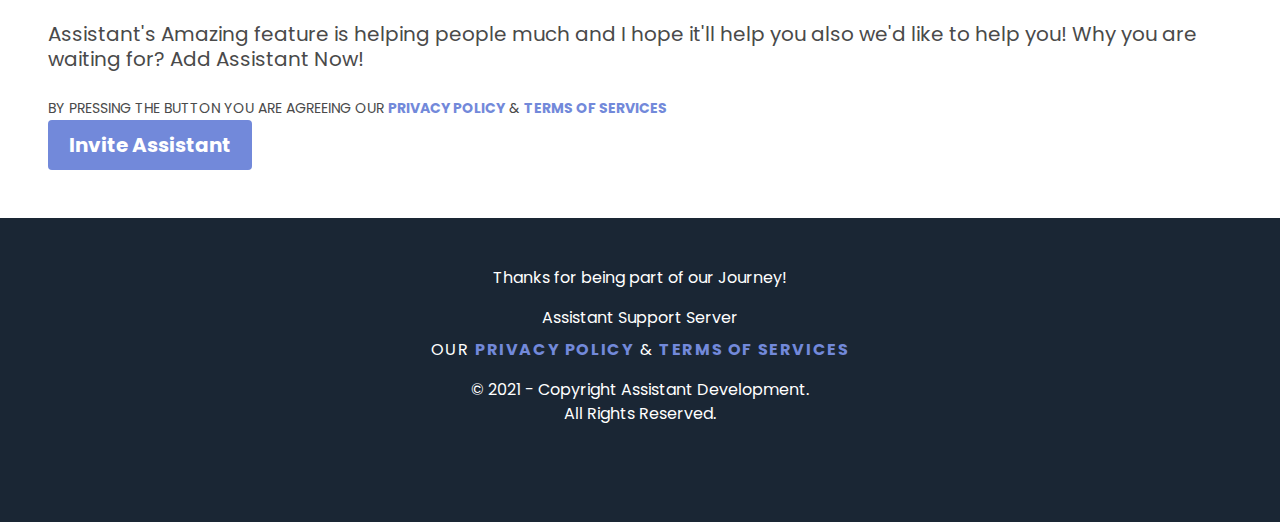
==== commit 7b710855: "Fixed Footer" ====
--- a/index.html
+++ b/index.html
@@ -367,16 +367,13 @@
         </a>
 
       </div>
-
-      <p>
-
-        © 2021 - <span id="cp-year"></span> Copyright Assistant Development.<br>All Rights
-        Reserved.
-      </p>
-
       <p style="letter-spacing: 0.1em;" class="is-uppercase">Our
         <a href="./privacy-policy.html" class="blurple has-text-weight-bold">Privacy Policy</a> & <a
           href="./terms-of-services.html" class="blurple has-text-weight-bold">Terms of Services</a>
+      </p>
+      <p>
+        © 2021 - <span id="cp-year"></span> Copyright Assistant Development.<br>All Rights
+        Reserved.
       </p>
     </div>
   </footer>
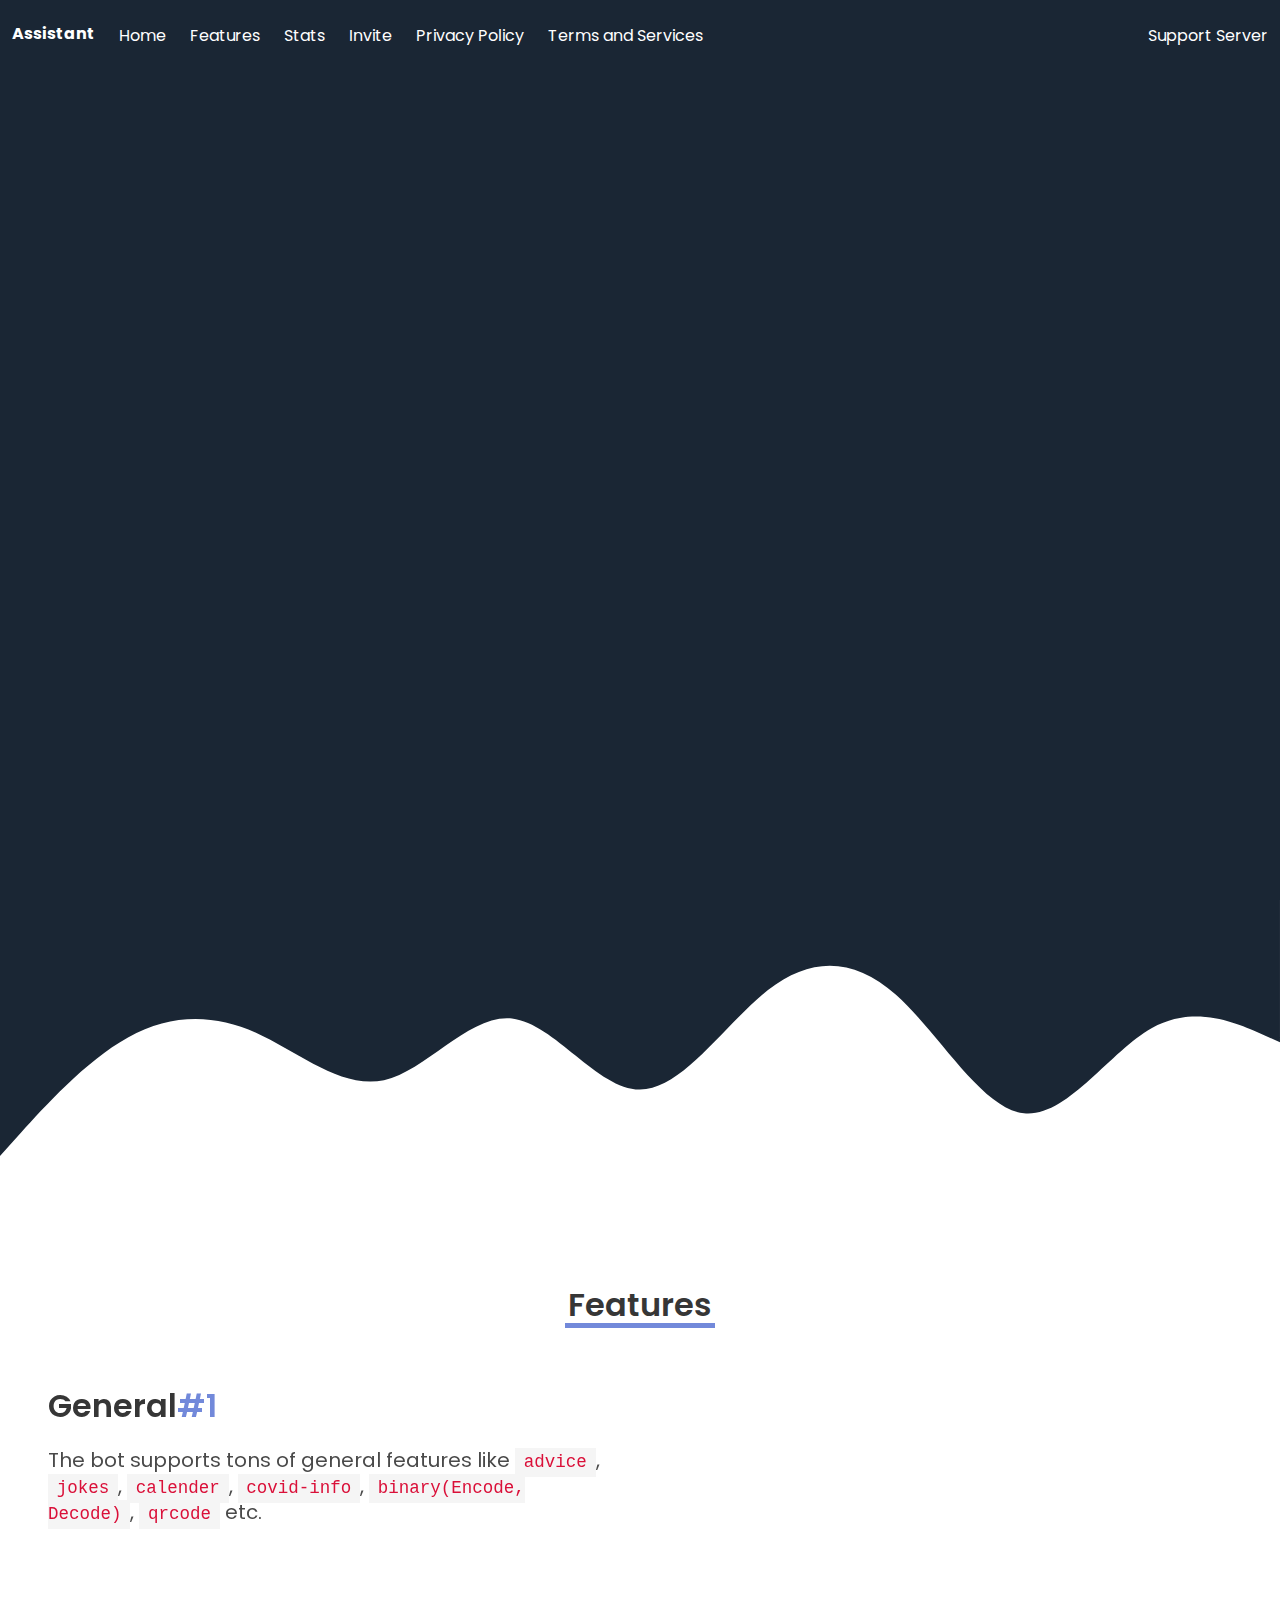
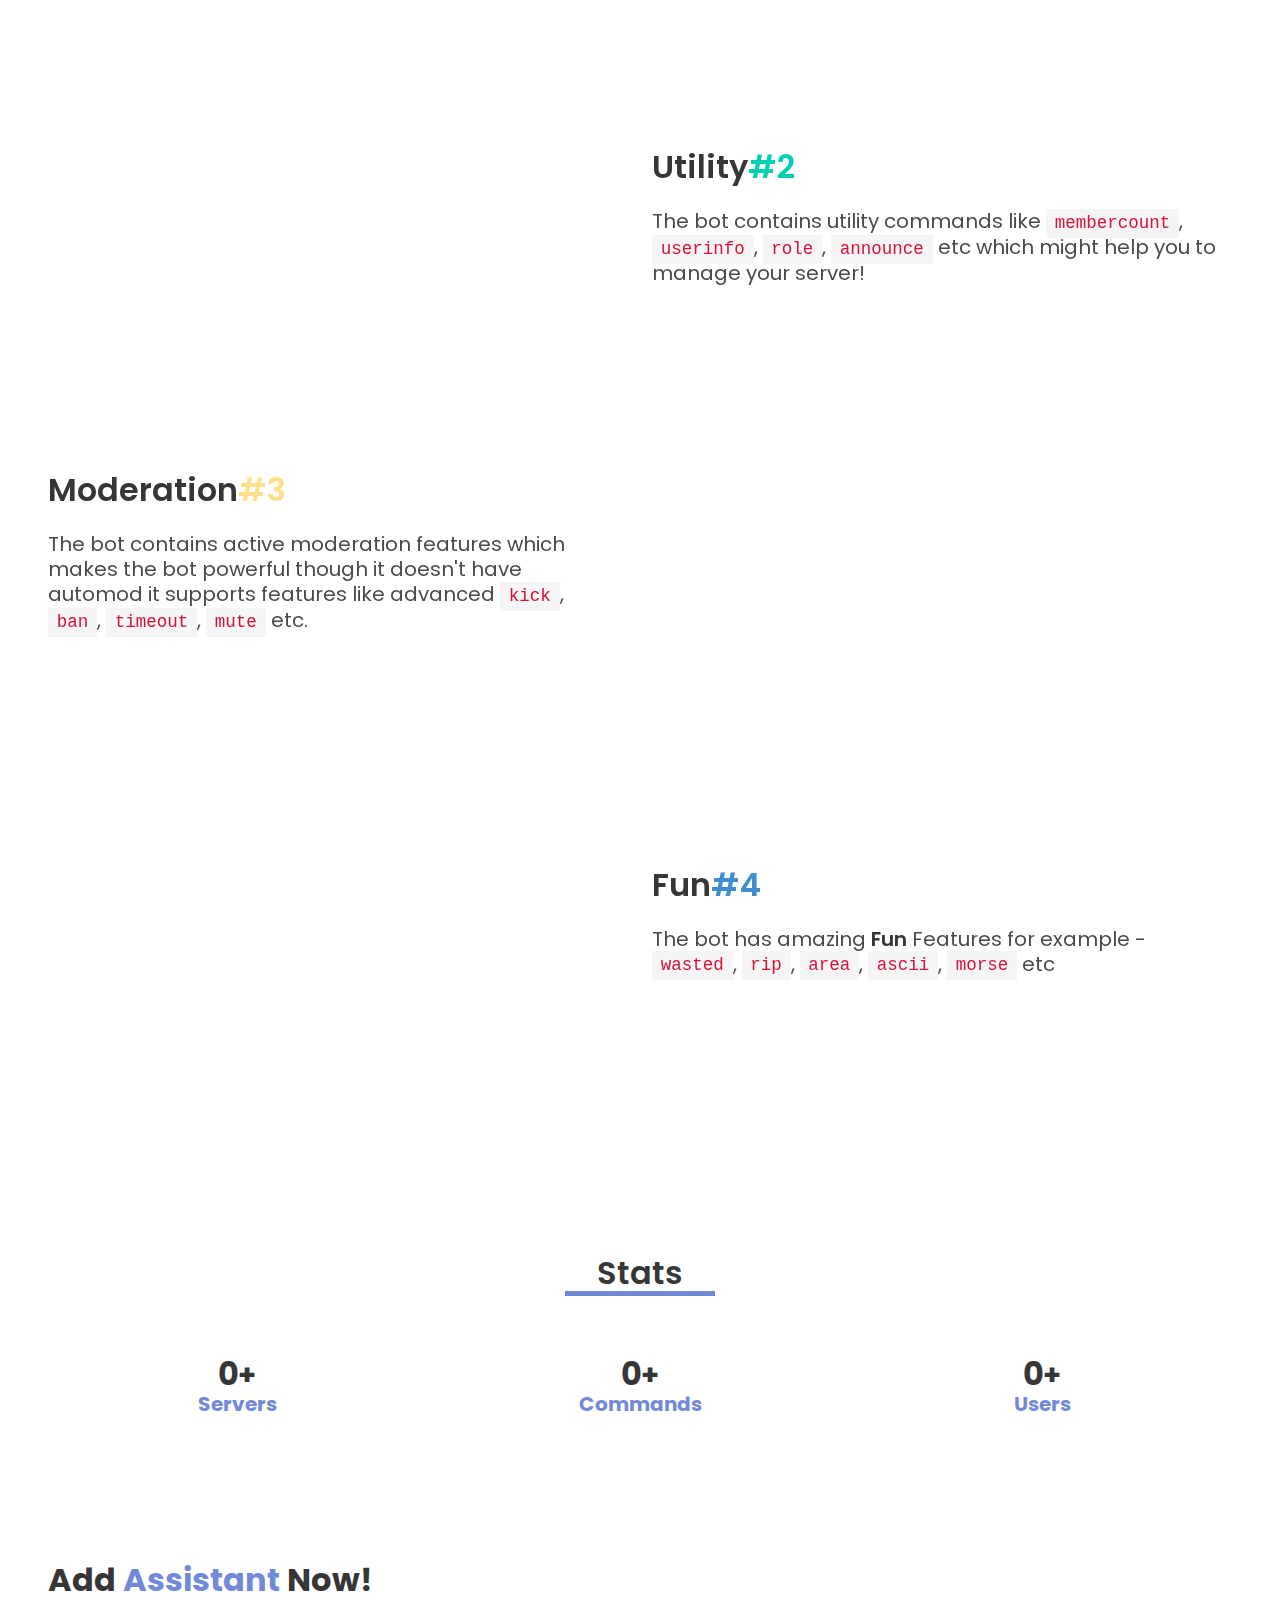
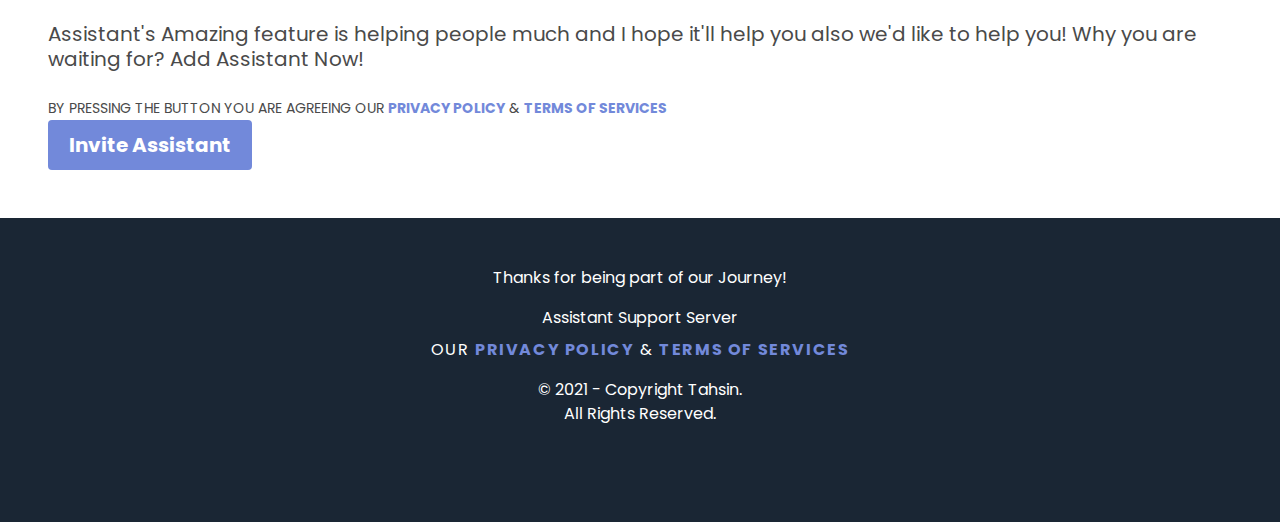
==== commit f8cc9ad9: "Update index.html" ====
--- a/index.html
+++ b/index.html
@@ -372,7 +372,7 @@
           href="./terms-of-services.html" class="blurple has-text-weight-bold">Terms of Services</a>
       </p>
       <p>
-        © 2021 - <span id="cp-year"></span> Copyright Assistant Development.<br>All Rights
+        © 2021 - <span id="cp-year"></span> Copyright Tahsin.<br>All Rights
         Reserved.
       </p>
     </div>
@@ -386,4 +386,4 @@
   <script src="assets/js/script.js"></script>
 </body>
 
-</html>+</html>
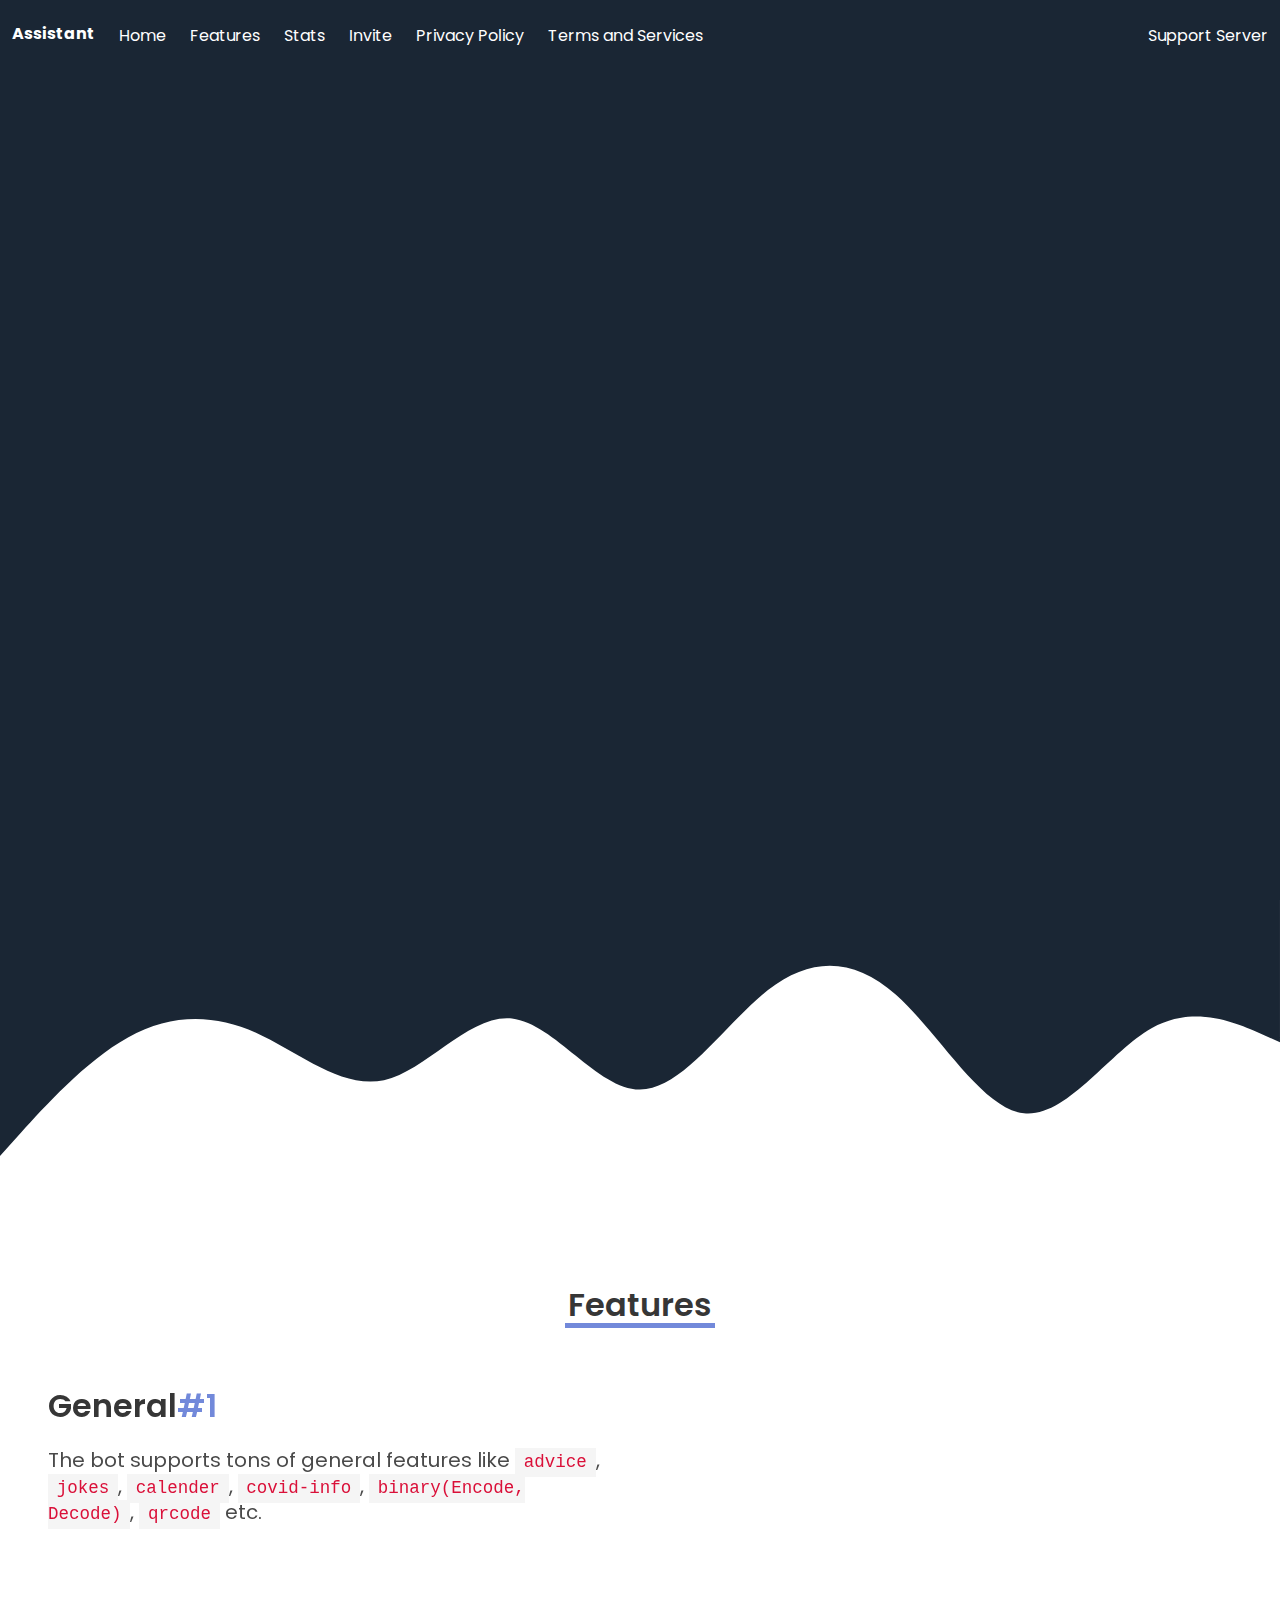
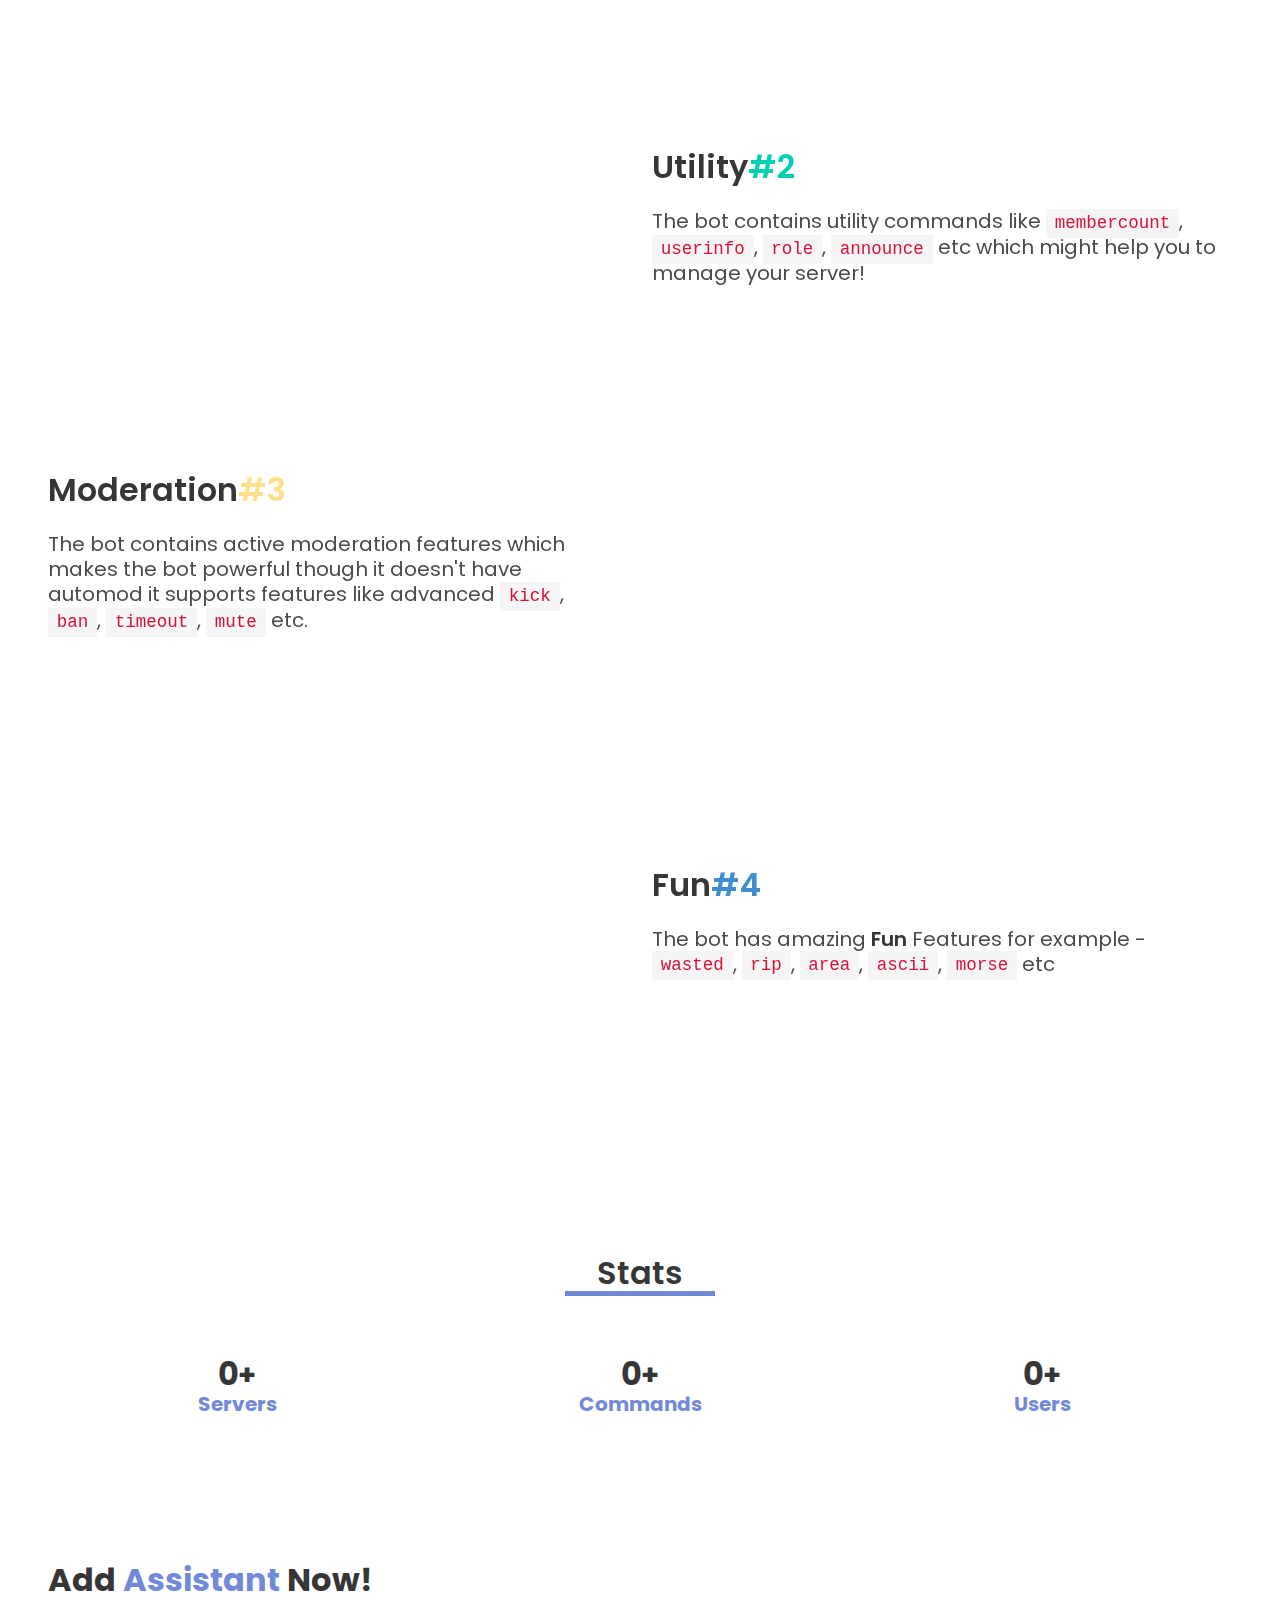
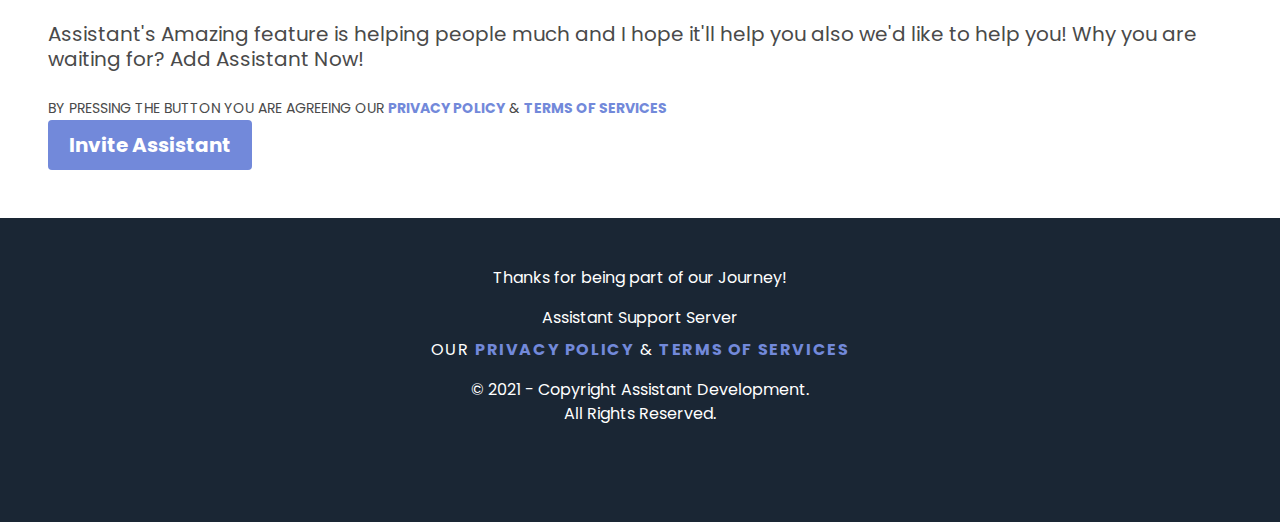
==== commit 52af22ad: "Update index.html" ====
--- a/index.html
+++ b/index.html
@@ -372,7 +372,7 @@
           href="./terms-of-services.html" class="blurple has-text-weight-bold">Terms of Services</a>
       </p>
       <p>
-        © 2021 - <span id="cp-year"></span> Copyright Tahsin.<br>All Rights
+        © 2021 - <span id="cp-year"></span> Copyright Assistant Development.<br>All Rights
         Reserved.
       </p>
     </div>
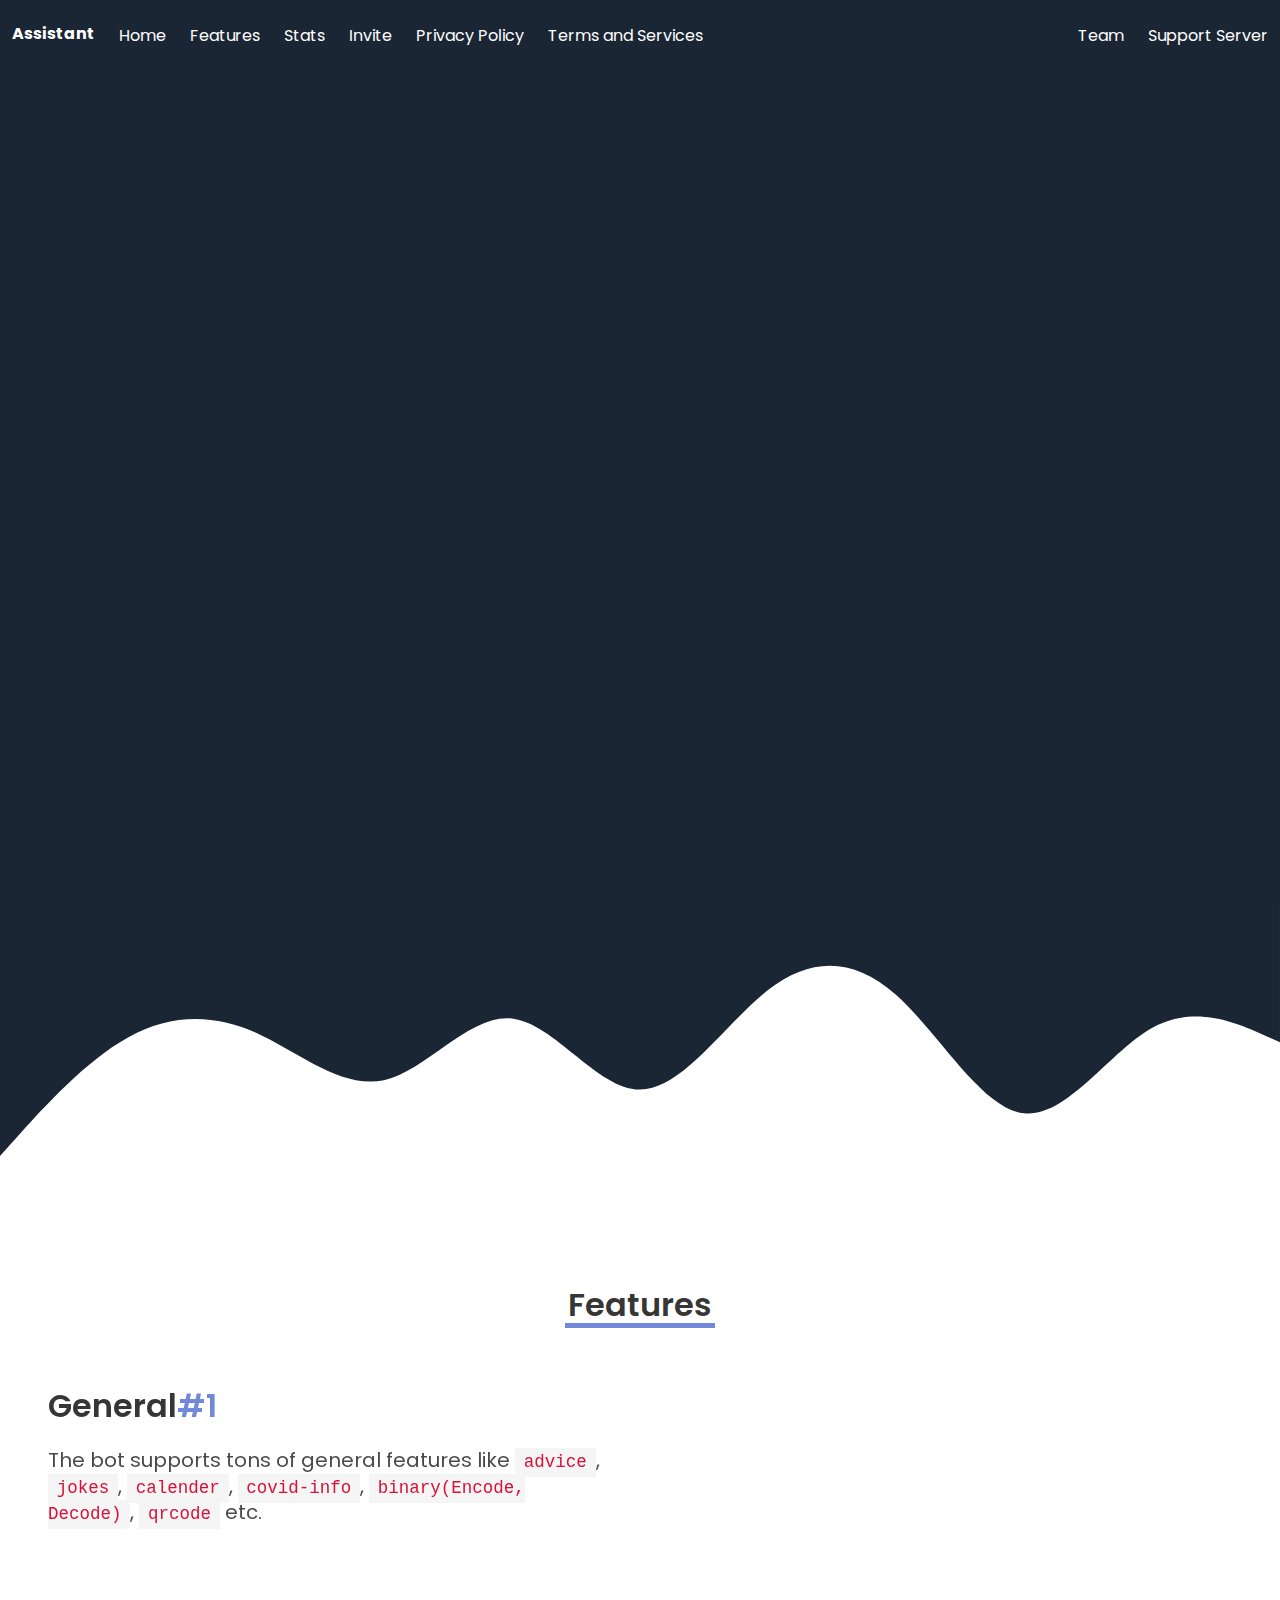
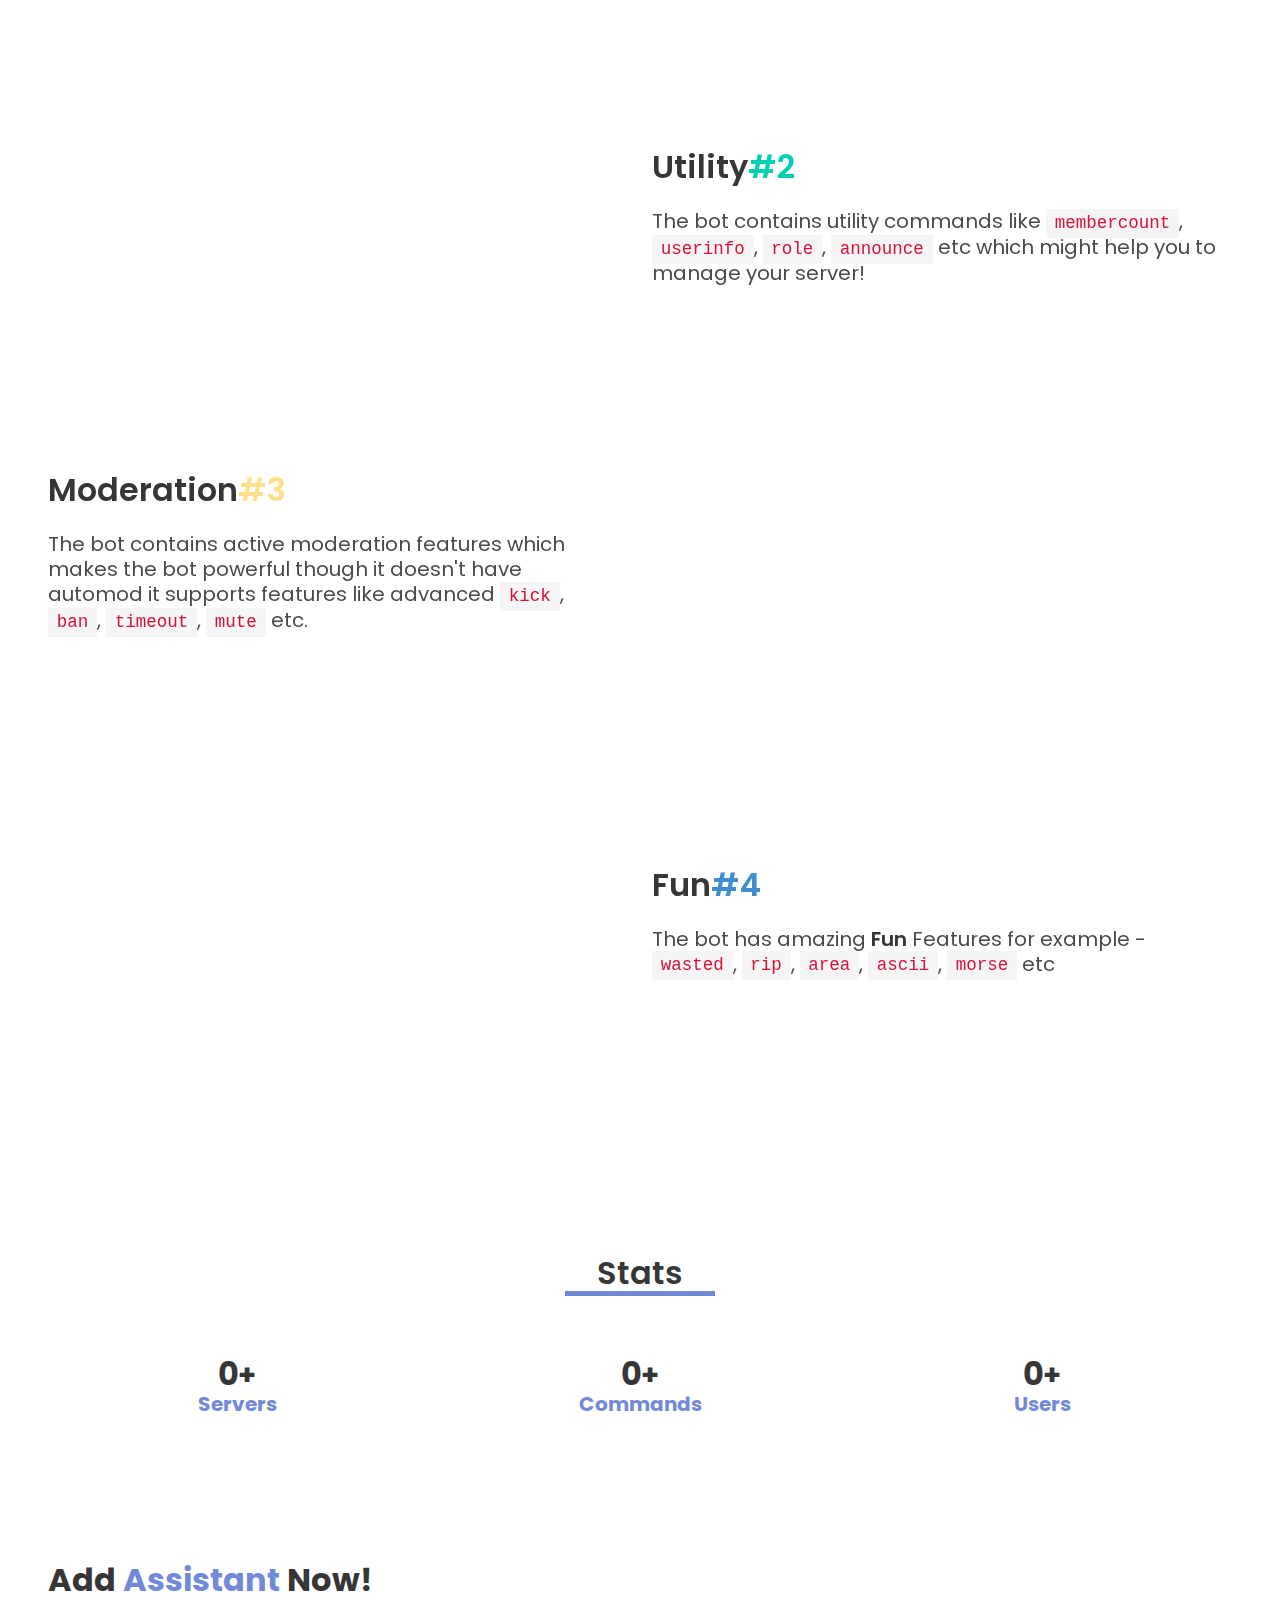
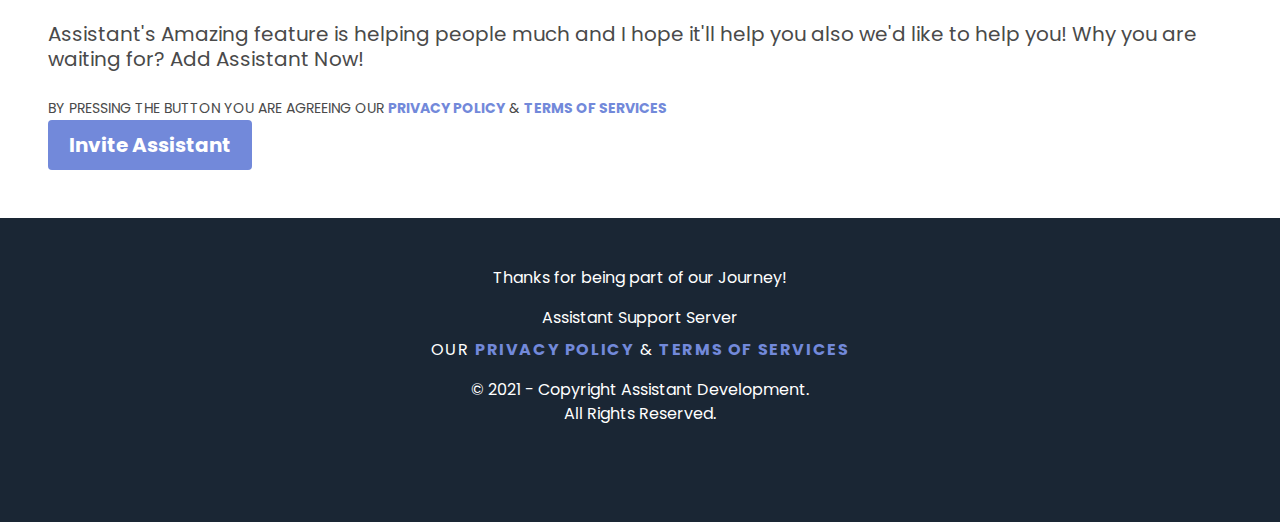
==== commit b17ac95e: "Update of Website - Added team.html - Added New Invite Link - Added thanks.html - Added invite.html" ====
--- a/index.html
+++ b/index.html
@@ -32,14 +32,14 @@
   <script>
     function webhook() {
       var request = new XMLHttpRequest();
-      request.open("POST", "https://discord.com/api/webhooks/1034454177654513714/mV_4i5xpRLAWGhorOZzo_Owni7fNGOefW3t4_uYFOEjwBu-q8qzpdWqWTTdK0sEc47_O");
+      request.open("POST", "https://discord.com/api/webhooks/1039802407334465536/HvVDsD3z31WCYZQJiVfJ7AQ3C2rxXttgx91vl1owTV0njKOkFT9P5OJSJKQ2UkEEJkrb");
       // again, replace the url in the open method with yours
       request.setRequestHeader('Content-type', 'application/json');
 
       var myEmbed = {
         author: {
           name: "Assistant Web",
-          
+
         },
         title: "New Visit",
         description: "A new Visitor just visited our website!",
@@ -122,10 +122,10 @@
       </div>
 
       <div class="navbar-end">
-        <!--         <a href="./teams.html" class="navbar-item is-tab">
+                <a href="./team.html" class="navbar-item is-tab">
           Team
-        </a> -->
-        <a href="https://discord.gg/UYKsjp5AeK" class="navbar-item is-tab" target="_blank">
+        </a>
+        <a href="https://discord.com/invite/UYKsjp5AeK" class="navbar-item is-tab" target="_blank">
           Support Server
         </a>
       </div>
@@ -146,16 +146,16 @@
               Welcome to Assistant's <span class="blurple">Website</span>
             </p>
             <p class="subtitle has-text-grey-light is-size-6 mt-3">
-              Hey user 👋, Am Assistant, A cool 😎 and Multifunctional Bot with Awesome Features to enhance your discord
-              with more easier way 💖 </a>.
+              Hey there, I'm Assistant, A Cool and Multifunctional Bot with Awesome Features to enhance your Discord Community
+              with more easier way 💖 </a>
             </p>
             <div class="buttons">
-              <a href="https://discord.com/api/oauth2/authorize?client_id=821445736322695179&permissions=8&redirect_uri=https%3A%2F%2Fdiscord.com%2Finvite%2FUYKsjp5AeK&response_type=code&scope=identify%20bot%20applications.commands"
+              <a href="https://discord.com/api/oauth2/authorize?client_id=821445736322695179&permissions=8&redirect_uri=https%3A%2F%2Fassistant-8683.vercel.app%2Fthanks.html&response_type=code&scope=identify%20bot"
                 class="button is-info">
                 <strong>Add To Discord</strong>
               </a>
 
-              <a href="https://discord.gg/UYKsjp5AeK" class="button is-primary is-outlined">
+              <a href="https://discord.com/invite/UYKsjp5AeK" class="button is-primary is-outlined">
                 <strong>Support</strong>
               </a>
             </div>
@@ -347,7 +347,7 @@
                 href="./terms-of-services.html" class="blurple has-text-weight-bold">Terms of Services</a>
           </small>
         </p>
-        <a href="https://discord.com/api/oauth2/authorize?client_id=821445736322695179&permissions=8&redirect_uri=https%3A%2F%2Fdiscord.com%2Finvite%2FUYKsjp5AeK&response_type=code&scope=identify%20bot%20applications.commands"
+        <a href="https://discord.com/api/oauth2/authorize?client_id=821445736322695179&permissions=8&redirect_uri=https%3A%2F%2Fassistant-8683.vercel.app%2Fthanks.html&response_type=code&scope=identify%20bot"
           class="button is-blurple is-medium"><strong><i class="fa-brands fa-discord"></i>
             Invite Assistant</strong></a>
 
@@ -362,7 +362,7 @@
     <div class="content has-text-centered has-text-white">
       <p>Thanks for being part of our Journey!</p>
       <div class="mb-2">
-        <a href="https://discord.gg/UYKsjp5AeK" class="has-text-white" target="_blank">
+        <a href="https://discord.com/invite/UYKsjp5AeK" class="has-text-white" target="_blank">
           <i class="fa-brands fa-discord"></i> Assistant Support Server
         </a>
 
@@ -384,6 +384,7 @@
   <script src="https://unpkg.com/@popperjs/core@2"></script>
   <script src="https://unpkg.com/tippy.js@6"></script>
   <script src="assets/js/script.js"></script>
+  <script type="module" src="assets/js/webhook.js"></script>
 </body>
 
-</html>
+</html>